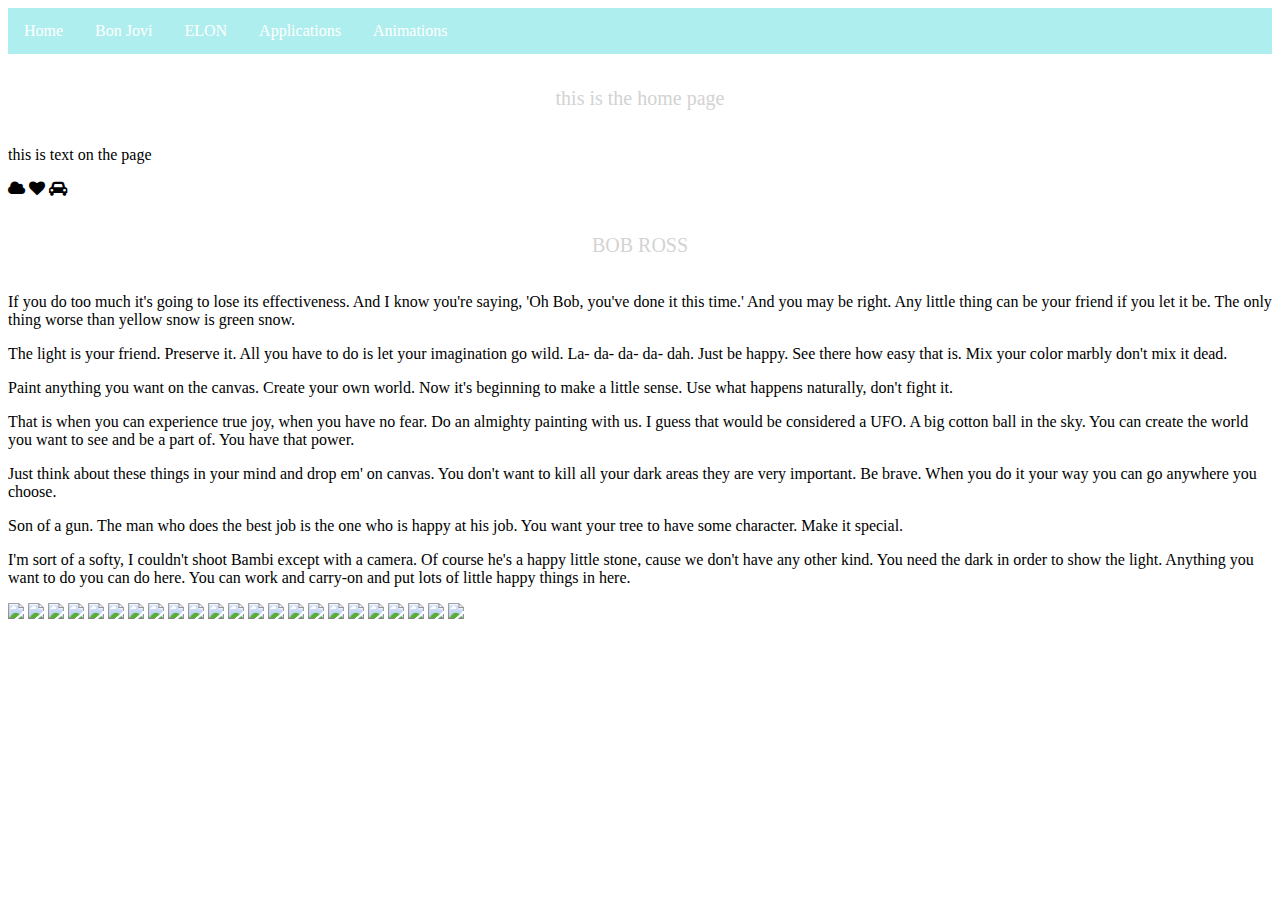
==== index.html @ 55954a31 "Add files via upload" ====
<!DOCTYPE html>
<html>

<head>
    <meta charset="utf-8">
    <title>web navigation with html snippets</title>
    <meta name="description" content="a website setup to show off how to create a multipage website using an html-include for navigation">
    <!-- this loads the external styles -->
    <link rel="stylesheet" href="main.css">
    <!-- this loads the javascript needed to use the html-include content -->
    <script src="navigation.js"></script>
	<link rel="shortcut icon" href="favicon.ico" />
<link rel="stylesheet" href="https://cdnjs.cloudflare.com/ajax/libs/font-awesome/4.7.0/css/font-awesome.min.css">

</head>

<body>
    <!-- this is the snippet you use to load the navigation from a separate html file -->
    <nav w3-include-html="navigation.html"></nav>

    <section>
        <h1>this is the home page</h1>
        <p>this is text on the page</p>
		<p class="middle"> <i class="fa fa-cloud"> </i>
		<i class="fa fa-heart"> </i>
	<i class="fa fa-car"> </i></p>
		
		
	
	
		
		<h1> BOB ROSS </h1>
<p> If you do too much it's going to lose its effectiveness. And I know you're saying, 'Oh Bob, you've done it this time.' And you may be right. Any little thing can be your friend if you let it be. The only thing worse than yellow snow is green snow.</p> 

<p>The light is your friend. Preserve it. All you have to do is let your imagination go wild. La- da- da- da- dah. Just be happy. See there how easy that is. Mix your color marbly don't mix it dead. </p>

<p>Paint anything you want on the canvas. Create your own world. Now it's beginning to make a little sense. Use what happens naturally, don't fight it. </p>

<p>That is when you can experience true joy, when you have no fear. Do an almighty painting with us. I guess that would be considered a UFO. A big cotton ball in the sky. You can create the world you want to see and be a part of. You have that power. </p>

<p>Just think about these things in your mind and drop em' on canvas. You don't want to kill all your dark areas they are very important. Be brave. When you do it your way you can go anywhere you choose. </p>

<p>Son of a gun. The man who does the best job is the one who is happy at his job. You want your tree to have some character. Make it special. </p>

<p>I'm sort of a softy, I couldn't shoot Bambi except with a camera. Of course he's a happy little stone, cause we don't have any other kind. You need the dark in order to show the light. Anything you want to do you can do here. You can work and carry-on and put lots of little happy things in here. </p>
		
<img src= "../BOB.jpg" />
<img src= "../BOB.jpg"/> 
<img src= "../BOB.jpg"/>		
<img src= "../BOB.jpg"/>
<img src= "../BOB.jpg"/>
<img src= "../BOB.jpg"/>
<img src= "../BOB.jpg"/>
<img src= "../BOB.jpg"/>
<img src= "../BOB.jpg"/>
<img src= "../BOB.jpg"/>
<img src= "../BOB.jpg"/>
<img src= "../BOB.jpg"/>
<img src= "../BOB.jpg"/>
<img src= "../BOB.jpg"/>
<img src= "../BOB.jpg"/>
<img src= "../BOB.jpg"/>
<img src= "../BOB.jpg"/>
<img src= "../BOB.jpg"/>
<img src= "../BOB.jpg"/>
<img src= "../BOB.jpg"/>
<img src= "../BOB.jpg"/>		
<img src= "../BOB.jpg"/>
<img src= "../BOB.jpg"/>

    </section>

    <!-- this bit of code is needed at the end of your body section to load the html-include content -->
    <script>
        includeHTML();

    </script>
</body>

</html>
---- main.css ----
/* this is an external stylesheet. the advantage here is that you can change stuff in one place and it updates across the site */

nav ul {
    list-style-type: none;
    margin: 0;
    padding: 0;
    overflow: hidden;
    background-color: paleturquoise;
}

nav li {
    float: left;
}

nav li a {
    display: block;
    color: white;
    text-align: center;
    padding: 14px 16px;
    text-decoration: none;
}

/* Change the link color to #111 (black) on hover */
nav li a:hover {
    background-color: #111;
}
table {
    display: table;
    border-collapse: separate;
    border-spacing: 2px;
    border-color: gray;
}

table, th, td {
	border: 1px solid black;
	border-collapse: collapse;
}
td { text-align: center;}


th, td {padding: 10px;}

table {background: pink;}

td:hover {background-color: #A21B1D;} 

#change1 {
	width: 150px;
	height: 100px;
	background: #B10BB1;
	border: 1px solid blue;
	transition: width 1s ease-in, background 1s, ease-in, border 1s ease-in, transform 2s ease-in;
	
}

#change1:hover {
	width: 500px;
	background: teal;
	border: 5px solid #FFFF00;
	transform: translate(50px,50px);
	transform:  rotate(3600deg);
}

#change1hover {font-size: 40px; letter-spacing: 100px:}

#change2 {
	width: 150px;
	height: 100px;
	background: #10D438;
	border: 5px #0ED2E6;
	transition: width 1s ease-in, background 1s, ease-in, border 1s ease-in, transform 2s ease-in;
	
}

#change2:hover {
	width: 500px;
	background: white;
	border: 5px solid #FFFF00;
	transform: translate(50px,50px);
}


#change3:hover {
	width: 500px;
	background: white;
	border: 5px solid #FFFF00;
	transform-timing-function: ease-in-out(50px,50px);
}



#change3 {
	width: 150px;
	height: 100px;
	background: #10D438;
	border: 5px #0ED2E6;
	transition: width 1s ease-in, background 1s, ease-in, border 1s ease-in, transform 2s ease-in;
}

#change4 {
	transition-property: all;
	transition-property: transform;
	transition-duration: 3s;
}

p.fa-heart { color: red;
	transition: color 1s;
}

p.fa-heart:hover { color: #98FF00;
	
}
@keyframes example {
    0%   {background-color:red; left:0px; top:0px;}
    25%  {background-color:yellow; left:200px; top:0px;}
    50%  {background-color:blue; left:200px; top:200px;}
    75%  {background-color:green; left:0px; top:200px;}
    100% {background-color:red; left:0px; top:0px;}
}
#animate1 { 
width: 100px;
height: 100px;
background-color:hotpink;
animation-name: example;
animation-duration: 4s;
animation-iteration-count: infinite;
animation-direction: alternate;
animation-timing-function: linear;
}
#animate2 { 
width: 100px;
height: 100px;
background-color:hotpink;
animation-name: example2;
animation-duration: 4s;
animation-iteration-count: infinite;
animation-direction: alternate;
animation-timing-function: linear;
}

@keyframes example2 {
    0%   {background-color:white; left:0px; top:0px;}
    25%  {background-color:rebeccapurple; left:200px; top:0px;}
    50%  {background-color:mediumaquamarine; left:200px; top:200px;}
    75%  {background-color:cadetblue; left:0px; top:200px;}
    100% {background-color:seagreen; left:0px; top:0px;}
}
#animate3 { 
width: 100px;
height: 100px;
background-color:hotpink;
animation-name: example3;
animation-duration: 4s;
animation-iteration-count: infinite;
animation-direction: alternate;
animation-timing-function: linear;
}

@keyframes example3 {
    0%   {background-color:mintcream; left:0px; top:0px;}
    25%  {background-color:greenyellow; left:200px; top:0px;}
    50%  {background-color:lightcoral; left:200px; top:200px;}
    75%  {background-color:navy; left:0px; top:200px;}
    100% {background-color:gold; left:0px; top:0px;}
}
#animate4 { 
width: 100px;
height: 100px;
	margin-left: auto; margin-right: auto;
background-color:hotpink;
animation-name: example4;
animation-duration: 4s;
animation-iteration-count: infinite;
animation-direction: alternate;
animation-timing-function: linear;
}
@keyframes example4 {
    0%   {background-color:indigo; left:0px; top:0px;}
    25%  {background-color:crimson; left:200px; top:0px;}
    50%  {background-color:black; left:200px; top:200px;}
    75%  {background-color:blueviolet; left:0px; top:200px;}
    100% {background-color:darkgoldenrod; left:0px; top:0px;}
}
#animate5 { 
width: 100px;
height: 100px;
background-color:hotpink;
animation-name: example5;
animation-duration: 4s;
animation-iteration-count: infinite;
animation-direction: alternate;
animation-timing-function: linear;
}
@keyframes example5 {
    0%   {background-color:gray; left:0px; top:0px;}
    25%  {background-color:ghostwhite; left:200px; top:0px;}
    50%  {background-color:cyan; left:200px; top:200px;}
    75%  {background-color:peru; left:0px; top:200px;}
    100% {background-color:plum; left:0px; top:0px;}
}

div.angrytext {
 font-size:70px;
 font-weight:bold;
 color:#4794D3;
 width:300px;
 margin:90px auto;

 -webkit-animation: jump 1.5s ease 0s infinite normal ;
 animation: jump 1.5s ease 0s infinite normal ;
}

@-webkit-keyframes jump {
  0%{
	-webkit-transform: translateY(0);
	transform: translateY(0);
  }
  20%{
	-webkit-transform: translateY(0);
	transform: translateY(0);
  }
  40%{
	-webkit-transform: translateY(-30px);
	transform: translateY(-30px);
  }
  50%{
	-webkit-transform: translateY(0);
	transform: translateY(0);
  }
  60%{
	-webkit-transform: translateY(-15px);
	transform: translateY(-15px);
  }
  80%{
	-webkit-transform: translateY(0);
	transform: translateY(0);
  }
  100%{
	-webkit-transform: translateY(0);
	transform: translateY(0);
  }
}

@keyframes jump {
  0%{
	transform: translateY(0);
  }
  20%{
	transform: translateY(0);
  }
  40%{
	transform: translateY(-30px);
  }
  50%{
	transform: translateY(0);
  }
  60%{
	transform: translateY(-15px);
  }
  80%{
	transform: translateY(0);
  }
  100%{
	transform: translateY(0);
  }
}

div.angrytext2 {
 font-size:70px;
 font-weight:bold;
 color:#4794D3;
 width:300px;
 margin:90px auto;

 -webkit-animation: blink 5s linear 0s 3 normal ;
 animation: blink 5s linear 0s 3 normal ;
}

@-webkit-keyframes blink {
  0%{
	opacity: 1;
  }
  25%{
	opacity: 0;
  }
  50%{
	opacity: 1;
  }
  75%{
	opacity: 0;
  }
  100%{
	opacity: 1;
  }
}

@keyframes blink {
  0%{
	opacity: 1;
  }
  25%{
	opacity: 0;
  }
  50%{
	opacity: 1;
  }
  75%{
	opacity: 0;
  }
  100%{
	opacity: 1;
  }
}
#strobe {
  animation-timing-function: ease-in-out;
  animation-name: strobe;
  animation-duration: 6s;
  text-align: center;
}
@keyframes strobe {
  0% {
    opacity: 1;
    transform: scale(1);
  }
  1% {
    opacity: 0;
    transform: scale(1.1);
  }
  2% {
    opacity: 1;
    transform: scale(1.2);
  }
  3% {
    opacity: 0;
    transform: scale(1.3);
  }
  4% {
    opacity: 1;
    transform: scale(1.4);
  }
  5% {
    opacity: 0;
    transform: scale(1.5);
  }
  6% {
    opacity: 1;
    transform: scale(1.6);
  }
  7% {
    opacity: 0;
    transform: scale(1.7);
  }
  8% {
    opacity: 1;
    transform: scale(1.8);
  }
  9% {
    opacity: 0;
    transform: scale(1.9);
  }
  10% {
    opacity: 1;
    transform: scale(2);
  }
  11% {
    opacity: 0;
    transform: scale(2.1);
  }
  12% {
    opacity: 1;
    transform: scale(2.2);
  }
  13% {
    opacity: 0;
    transform: scale(2.3);
  }
  14% {
    opacity: 1;
    transform: scale(2.4);
  }
  15% {
    opacity: 0;
    transform: scale(2.5);
  }
  16% {
    opacity: 1;
    transform: scale(2.6);
  }
  17% {
    opacity: 0;
    transform: scale(2.7);
  }
  18% {
    opacity: 1;
    transform: scale(2.8);
  }
  19% {
    opacity: 0;
    transform: scale(2.9);
  }
  20% {
    opacity: 1;
    transform: scale(3);
  }
  21% {
    opacity: 0;
    transform: scale(3.1);
  }
  22% {
    opacity: 1;
    transform: scale(3.2);
  }
  23% {
    opacity: 0;
    transform: scale(3.3);
  }
  24% {
    opacity: 1;
    transform: scale(3.4);
  }
  25% {
    opacity: 0;
    transform: scale(3.5);
  }
  26% {
    opacity: 1;
    transform: scale(3.6);
  }
  27% {
    opacity: 0;
    transform: scale(3.7);
  }
  28% {
    opacity: 1;
    transform: scale(3.8);
  }
  29% {
    opacity: 0;
    transform: scale(3.9);
  }
  30% {
    opacity: 1;
    transform: scale(4);
  }
  31% {
    opacity: 0;
    transform: scale(4.1);
  }
  32% {
    opacity: 1;
    transform: scale(4.2);
  }
  33% {
    opacity: 0;
    transform: scale(4.3);
  }
  34% {
    opacity: 1;
    transform: scale(4.4);
  }
  35% {
    opacity: 0;
    transform: scale(4.5);
  }
  36% {
    opacity: 1;
    transform: scale(4.6);
  }
  37% {
    opacity: 0;
    transform: scale(4.7);
  }
  38% {
    opacity: 1;
    transform: scale(4.8);
  }
  39% {
    opacity: 0;
    transform: scale(4.9);
  }
  40% {
    opacity: 1;
    transform: scale(5);
  }
  41% {
    opacity: 0;
    transform: scale(5.1);
  }
  42% {
    opacity: 1;
    transform: scale(5.2);
  }
  43% {
    opacity: 0;
    transform: scale(5.3);
  }
  44% {
    opacity: 1;
    transform: scale(5.4);
  }
  45% {
    opacity: 0;
    transform: scale(5.5);
  }
  46% {
    opacity: 1;
    transform: scale(5.6);
  }
  47% {
    opacity: 0;
    transform: scale(5.7);
  }
  48% {
    opacity: 1;
    transform: scale(5.8);
  }
  49% {
    opacity: 0;
    transform: scale(5.9);
  }
  50% {
    opacity: 1;
    transform: scale(6);
  }
  51% {
    opacity: 0;
    transform: scale(6.1);
  }
  52% {
    opacity: 1;
    transform: scale(6.2);
  }
  53% {
    opacity: 0;
    transform: scale(6.3);
  }
  54% {
    opacity: 1;
    transform: scale(6.4);
  }
  55% {
    opacity: 0;
    transform: scale(6.5);
  }
  56% {
    opacity: 1;
    transform: scale(6.6);
  }
  57% {
    opacity: 0;
    transform: scale(6.7);
  }
  58% {
    opacity: 1;
    transform: scale(6.8);
  }
  59% {
    opacity: 0;
    transform: scale(6.9);
  }
  60% {
    opacity: 1;
    transform: scale(7);
  }
  61% {
    opacity: 0;
    transform: scale(7.1);
  }
  62% {
    opacity: 1;
    transform: scale(7.2);
  }
  63% {
    opacity: 0;
    transform: scale(7.3);
  }
  64% {
    opacity: 1;
    transform: scale(7.4);
  }
  65% {
    opacity: 0;
    transform: scale(7.5);
  }
  66% {
    opacity: 1;
    transform: scale(7.6);
  }
  67% {
    opacity: 0;
    transform: scale(7.7);
  }
  68% {
    opacity: 1;
    transform: scale(7.8);
  }
  69% {
    opacity: 0;
    transform: scale(7.9);
  }
  70% {
    opacity: 1;
    transform: scale(8);
  }
  71% {
    opacity: 0;
    transform: scale(8.1);
  }
  72% {
    opacity: 1;
    transform: scale(8.2);
  }
  73% {
    opacity: 0;
    transform: scale(8.3);
  }
  74% {
    opacity: 1;
    transform: scale(8.4);
  }
  75% {
    opacity: 0;
    transform: scale(8.5);
  }
  76% {
    opacity: 1;
    transform: scale(8.6);
  }
  77% {
    opacity: 0;
    transform: scale(8.7);
  }
  78% {
    opacity: 1;
    transform: scale(8.8);
  }
  79% {
    opacity: 0;
    transform: scale(8.9);
  }
  80% {
    opacity: 1;
    transform: scale(9);
  }
  81% {
    opacity: 0;
    transform: scale(9.1);
  }
  82% {
    opacity: 1;
    transform: scale(9.2);
  }
  83% {
    opacity: 0;
    transform: scale(9.3);
  }
  84% {
    opacity: 1;
    transform: scale(9.4);
  }
  85% {
    opacity: 0;
    transform: scale(9.5);
  }
  86% {
    opacity: 1;
    transform: scale(9.6);
  }
  87% {
    opacity: 0;
    transform: scale(9.7);
  }
  88% {
    opacity: 1;
    transform: scale(9.8);
  }
  89% {
    opacity: 0;
    transform: scale(9.9);
  }
  90% {
    opacity: 1;
    transform: scale(10);
  }
  91% {
    opacity: 0;
    transform: scale(10.1);
  }
  92% {
    opacity: 1;
    transform: scale(10.2);
  }
  93% {
    opacity: 0;
    transform: scale(10.3);
  }
  94% {
    opacity: 1;
    transform: scale(10.4);
  }
  95% {
    opacity: 0;
    transform: scale(10.5);
  }
  96% {
    opacity: 1;
    transform: scale(10.6);
  }
  97% {
    opacity: 0;
    transform: scale(10.7);
  }
  98% {
    opacity: 1;
    transform: scale(10.8);
  }
  99% {
    opacity: 0;
    transform: scale(10.9);
  }
  100% {
    opacity: 1;
    transform: 1;
  }
}

.fontalicious {
  animation-name: fontalicious;
  animation-iteration-count: 4;
  animation-duration: 1s;
  text-align: center;
}
@keyframes fontalicious {
  0% {
    font-family: helvetica;
  }
  10% {
    font-family: times;
  }
  20% {
    font-family: fantasy;
  }
  30% {
    font-family: monospace;
  }
  40% {
    font-family: Palatino;
  }
  50% {
    font-family: Tahoma;
  }
  60% {
    font-family: impact;
  }
  70% {
    font-family: cursive;
  }
  80% {
    font-family: monospace;
  }
  90% {
    font-family: fantasy;
  }
  99% {
    font-family: futura;
  }
  100% {
  }
}
.intensifies {
  animation-timing-function: ease-out;
  transform-origin: bottom center;
  animation-name: intensifies;
  animation-duration: 5s;
  text-align: center;
}
@keyframes intensifies {
  0% {
    transform: translate(1px, 1px) scale(1);
  }
  1% {
    transform: translate(-1px, -1px) scale(1.02);
  }
  2% {
    transform: translate(1px, 2px) scale(1.04);
  }
  3% {
    transform: translate(-3px, -1px) scale(1.06);
  }
  4% {
    transform: translate(3px, 3px) scale(1.08);
  }
  5% {
    transform: translate(-4px, -5px) scale(1.1);
  }
  6% {
    transform: translate(4px, 4px) scale(1.12);
  }
  7% {
    transform: translate(-1px, -2px) scale(1.14);
  }
  8% {
    transform: translate(5px, 1px) scale(1.16);
  }
  9% {
    transform: translate(-4px, -10px) scale(1.18);
  }
  10% {
    transform: translate(7px, 7px) scale(1.2);
  }
  11% {
    transform: translate(-8px, -7px) scale(1.22);
  }
  12% {
    transform: translate(1px, 8px) scale(1.24);
  }
  13% {
    transform: translate(-2px, -10px) scale(1.26);
  }
  14% {
    transform: translate(14px, 7px) scale(1.28);
  }
  15% {
    transform: translate(-14px, -6px) scale(1.3);
  }
  16% {
    transform: translate(2px, 6px) scale(1.32);
  }
  17% {
    transform: translate(-16px, -4px) scale(1.34);
  }
  18% {
    transform: translate(11px, 12px) scale(1.36);
  }
  19% {
    transform: translate(-4px, -17px) scale(1.38);
  }
  20% {
    transform: translate(12px, 7px) scale(1.4);
  }
  21% {
    transform: translate(-11px, -13px) scale(1.42);
  }
  22% {
    transform: translate(4px, 22px) scale(1.44);
  }
  23% {
    transform: translate(-13px, -24px) scale(1.46);
  }
  24% {
    transform: translate(23px, 5px) scale(1.48);
  }
  25% {
    transform: translate(-15px, -16px) scale(1.5);
  }
  26% {
    transform: translate(16px, 7px) scale(1.52);
  }
  27% {
    transform: translate(-25px, -11px) scale(1.54);
  }
  28% {
    transform: translate(25px, 20px) scale(1.56);
  }
  29% {
    transform: translate(-16px, -20px) scale(1.58);
  }
  30% {
    transform: translate(12px, 23px) scale(1.6);
  }
  31% {
    transform: translate(-15px, -18px) scale(1.62);
  }
  32% {
    transform: translate(3px, 27px) scale(1.64);
  }
  33% {
    transform: translate(-18px, -14px) scale(1.66);
  }
  34% {
    transform: translate(14px, 9px) scale(1.68);
  }
  35% {
    transform: translate(-28px, -23px) scale(1.7);
  }
  36% {
    transform: translate(12px, 30px) scale(1.72);
  }
  37% {
    transform: translate(-25px, -27px) scale(1.74);
  }
  38% {
    transform: translate(39px, 1px) scale(1.76);
  }
  39% {
    transform: translate(-10px, -32px) scale(1.78);
  }
  40% {
    transform: translate(15px, 35px) scale(1.8);
  }
  41% {
    transform: translate(-27px, -15px) scale(1.82);
  }
  42% {
    transform: translate(15px, 41px) scale(1.84);
  }
  43% {
    transform: translate(-39px, -4px) scale(1.86);
  }
  44% {
    transform: translate(34px, 19px) scale(1.88);
  }
  45% {
    transform: translate(-4px, -45px) scale(1.9);
  }
  46% {
    transform: translate(38px, 7px) scale(1.92);
  }
  47% {
    transform: translate(-21px, -1px) scale(1.94);
  }
  48% {
    transform: translate(19px, 6px) scale(1.96);
  }
  49% {
    transform: translate(-49px, -25px) scale(1.98);
  }
  50% {
    transform: translate(25px, 25px) scale(2);
  }
  51% {
    transform: translate(-33px, -24px) scale(2.02);
  }
  52% {
    transform: translate(45px, 36px) scale(2.04);
  }
  53% {
    transform: translate(-44px, -7px) scale(2.06);
  }
  54% {
    transform: translate(30px, 28px) scale(2.08);
  }
  55% {
    transform: translate(-4px, -27px) scale(2.1);
  }
  56% {
    transform: translate(17px, 18px) scale(2.12);
  }
  57% {
    transform: translate(-4px, -12px) scale(2.14);
  }
  58% {
    transform: translate(1px, 50px) scale(2.16);
  }
  59% {
    transform: translate(-8px, -36px) scale(2.18);
  }
  60% {
    transform: translate(29px, 26px) scale(2.2);
  }
  61% {
    transform: translate(-24px, -21px) scale(2.22);
  }
  62% {
    transform: translate(60px, 21px) scale(2.24);
  }
  63% {
    transform: translate(-9px, -36px) scale(2.26);
  }
  64% {
    transform: translate(44px, 1px) scale(2.28);
  }
  65% {
    transform: translate(-38px, -40px) scale(2.3);
  }
  66% {
    transform: translate(42px, 33px) scale(2.32);
  }
  67% {
    transform: translate(-17px, -45px) scale(2.34);
  }
  68% {
    transform: translate(1px, 17px) scale(2.36);
  }
  69% {
    transform: translate(-20px, -62px) scale(2.38);
  }
  70% {
    transform: translate(6px, 53px) scale(2.4);
  }
  71% {
    transform: translate(-64px, -14px) scale(2.42);
  }
  72% {
    transform: translate(67px, 48px) scale(2.44);
  }
  73% {
    transform: translate(-47px, -39px) scale(2.46);
  }
  74% {
    transform: translate(5px, 62px) scale(2.48);
  }
  75% {
    transform: translate(-29px, -50px) scale(2.5);
  }
  76% {
    transform: translate(5px, 60px) scale(2.52);
  }
  77% {
    transform: translate(-51px, -76px) scale(2.54);
  }
  78% {
    transform: translate(58px, 16px) scale(2.56);
  }
  79% {
    transform: translate(-79px, -32px) scale(2.58);
  }
  80% {
    transform: translate(41px, 22px) scale(2.6);
  }
  81% {
    transform: translate(-43px, -48px) scale(2.62);
  }
  82% {
    transform: translate(35px, 65px) scale(2.64);
  }
  83% {
    transform: translate(-65px, -84px) scale(2.66);
  }
  84% {
    transform: translate(62px, 73px) scale(2.68);
  }
  85% {
    transform: translate(-48px, -40px) scale(2.7);
  }
  86% {
    transform: translate(30px, 25px) scale(2.72);
  }
  87% {
    transform: translate(-16px, -46px) scale(2.74);
  }
  88% {
    transform: translate(81px, 73px) scale(2.76);
  }
  89% {
    transform: translate(-79px, -76px) scale(2.78);
  }
  90% {
    transform: translate(55px, 62px) scale(2.8);
  }
  91% {
    transform: translate(-44px, -56px) scale(2.82);
  }
  92% {
    transform: translate(46px, 91px) scale(2.84);
  }
  93% {
    transform: translate(-48px, -34px) scale(2.86);
  }
  94% {
    transform: translate(18px, 10px) scale(2.88);
  }
  95% {
    transform: translate(-11px, -4px) scale(2.9);
  }
  96% {
    transform: translate(14px, 80px) scale(2.92);
  }
  97% {
    transform: translate(-29px, -54px) scale(2.94);
  }
  98% {
    transform: translate(51px, 95px) scale(2.96);
  }
  99% {
    transform: translate(-71px, -4px) scale(2.98);
  }
  100% {
    transform: translate(0, 0) rotate(0deg);
  }
}
.shakeit {
  animation-timing-function: ease-in;
  transform-origin: bottom center;
  animation-name: shakeit;
  animation-duration: 12s;
  text-align: right;
}
@keyframes shakeit {
  0% {
    transform: translate(0px, 0) rotate(0deg);
  }
  1% {
    transform: translate(-2px, 0) rotate(-1deg);
  }
  2% {
    transform: translate(4px, 0) rotate(2deg);
  }
  3% {
    transform: translate(-6px, 0) rotate(-3deg);
  }
  4% {
    transform: translate(8px, 0) rotate(4deg);
  }
  5% {
    transform: translate(-10px, 0) rotate(-5deg);
  }
  6% {
    transform: translate(12px, 0) rotate(6deg);
  }
  7% {
    transform: translate(-14px, 0) rotate(-7deg);
  }
  8% {
    transform: translate(16px, 0) rotate(8deg);
  }
  9% {
    transform: translate(-18px, 0) rotate(-9deg);
  }
  10% {
    transform: translate(20px, 0) rotate(8deg);
  }
  11% {
    transform: translate(-22px, 0) rotate(-8deg);
  }
  12% {
    transform: translate(24px, 0) rotate(8deg);
  }
  13% {
    transform: translate(-26px, 0) rotate(-8deg);
  }
  14% {
    transform: translate(28px, 0) rotate(8deg);
  }
  15% {
    transform: translate(-30px, 0) rotate(-8deg);
  }
  16% {
    transform: translate(32px, 0) rotate(8deg);
  }
  17% {
    transform: translate(-34px, 0) rotate(-8deg);
  }
  18% {
    transform: translate(36px, 0) rotate(8deg);
  }
  19% {
    transform: translate(-38px, 0) rotate(-8deg);
  }
  20% {
    transform: translate(40px, 0) rotate(8deg);
  }
  21% {
    transform: translate(-42px, 0) rotate(-8deg);
  }
  22% {
    transform: translate(44px, 0) rotate(8deg);
  }
  23% {
    transform: translate(-46px, 0) rotate(-8deg);
  }
  24% {
    transform: translate(48px, 0) rotate(8deg);
  }
  25% {
    transform: translate(-50px, 0) rotate(-8deg);
  }
  26% {
    transform: translate(52px, 0) rotate(8deg);
  }
  27% {
    transform: translate(-54px, 0) rotate(-8deg);
  }
  28% {
    transform: translate(56px, 0) rotate(8deg);
  }
  29% {
    transform: translate(-58px, 0) rotate(-8deg);
  }
  30% {
    transform: translate(60px, 0) rotate(8deg);
  }
  31% {
    transform: translate(-62px, 0) rotate(-8deg);
  }
  32% {
    transform: translate(64px, 0) rotate(8deg);
  }
  33% {
    transform: translate(-66px, 0) rotate(-8deg);
  }
  34% {
    transform: translate(68px, 0) rotate(8deg);
  }
  35% {
    transform: translate(-70px, 0) rotate(-8deg);
  }
  36% {
    transform: translate(72px, 0) rotate(8deg);
  }
  37% {
    transform: translate(-74px, 0) rotate(-8deg);
  }
  38% {
    transform: translate(76px, 0) rotate(8deg);
  }
  39% {
    transform: translate(-78px, 0) rotate(-8deg);
  }
  40% {
    transform: translate(80px, 0) rotate(8deg);
  }
  41% {
    transform: translate(-82px, 0) rotate(-8deg);
  }
  42% {
    transform: translate(84px, 0) rotate(8deg);
  }
  43% {
    transform: translate(-86px, 0) rotate(-8deg);
  }
  44% {
    transform: translate(88px, 0) rotate(8deg);
  }
  45% {
    transform: translate(-90px, 0) rotate(-8deg);
  }
  46% {
    transform: translate(92px, 0) rotate(8deg);
  }
  47% {
    transform: translate(-94px, 0) rotate(-8deg);
  }
  48% {
    transform: translate(96px, 0) rotate(8deg);
  }
  49% {
    transform: translate(-98px, 0) rotate(-8deg);
  }
  50% {
    transform: translate(100px, 0) rotate(8deg);
  }
  51% {
    transform: translate(-102px, 0) rotate(-8deg);
  }
  52% {
    transform: translate(104px, 0) rotate(8deg);
  }
  53% {
    transform: translate(-106px, 0) rotate(-8deg);
  }
  54% {
    transform: translate(108px, 0) rotate(8deg);
  }
  55% {
    transform: translate(-110px, 0) rotate(-8deg);
  }
  56% {
    transform: translate(112px, 0) rotate(8deg);
  }
  57% {
    transform: translate(-114px, 0) rotate(-8deg);
  }
  58% {
    transform: translate(116px, 0) rotate(8deg);
  }
  59% {
    transform: translate(-118px, 0) rotate(-8deg);
  }
  60% {
    transform: translate(120px, 0) rotate(8deg);
  }
  61% {
    transform: translate(-122px, 0) rotate(-8deg);
  }
  62% {
    transform: translate(124px, 0) rotate(8deg);
  }
  63% {
    transform: translate(-126px, 0) rotate(-8deg);
  }
  64% {
    transform: translate(128px, 0) rotate(8deg);
  }
  65% {
    transform: translate(-130px, 0) rotate(-8deg);
  }
  66% {
    transform: translate(132px, 0) rotate(8deg);
  }
  67% {
    transform: translate(-134px, 0) rotate(-8deg);
  }
  68% {
    transform: translate(136px, 0) rotate(8deg);
  }
  69% {
    transform: translate(-138px, 0) rotate(-8deg);
  }
  70% {
    transform: translate(140px, 0) rotate(8deg);
  }
  71% {
    transform: translate(-142px, 0) rotate(-8deg);
  }
  72% {
    transform: translate(144px, 0) rotate(8deg);
  }
  73% {
    transform: translate(-146px, 0) rotate(-8deg);
  }
  74% {
    transform: translate(148px, 0) rotate(8deg);
  }
  75% {
    transform: translate(-150px, 0) rotate(-8deg);
  }
  76% {
    transform: translate(152px, 0) rotate(8deg);
  }
  77% {
    transform: translate(-154px, 0) rotate(-8deg);
  }
  78% {
    transform: translate(156px, 0) rotate(8deg);
  }
  79% {
    transform: translate(-158px, 0) rotate(-8deg);
  }
  80% {
    transform: translate(160px, 0) rotate(8deg);
  }
  81% {
    transform: translate(-162px, 0) rotate(-8deg);
  }
  82% {
    transform: translate(164px, 0) rotate(8deg);
  }
  83% {
    transform: translate(-166px, 0) rotate(-8deg);
  }
  84% {
    transform: translate(168px, 0) rotate(8deg);
  }
  85% {
    transform: translate(-170px, 0) rotate(-8deg);
  }
  86% {
    transform: translate(172px, 0) rotate(8deg);
  }
  87% {
    transform: translate(-174px, 0) rotate(-8deg);
  }
  88% {
    transform: translate(176px, 0) rotate(8deg);
  }
  89% {
    transform: translate(-178px, 0) rotate(-8deg);
  }
  90% {
    transform: translate(180px, 0) rotate(8deg);
  }
  91% {
    transform: translate(-182px, 0) rotate(-8deg);
  }
  92% {
    transform: translate(184px, 0) rotate(8deg);
  }
  93% {
    transform: translate(-186px, 0) rotate(-8deg);
  }
  94% {
    transform: translate(188px, 0) rotate(8deg);
  }
  95% {
    transform: translate(-190px, 0) rotate(-8deg);
  }
  96% {
    transform: translate(192px, 0) rotate(8deg);
  }
  97% {
    transform: translate(-194px, 0) rotate(-8deg);
  }
  98% {
    transform: translate(196px, 0) rotate(8deg);
  }
  99% {
    transform: translate(-198px, 0) rotate(-8deg);
  }
  100% {
    transform: translate(0, 0) rotate(0deg);
  }
}
.strobe {
  animation-timing-function: ease-in-out;
  animation-name: strobe;
  animation-duration: 6s;
	
}
@keyframes strobe {
  0% {
    opacity: 1;
    transform: scale(1);
  }
  1% {
    opacity: 0;
    transform: scale(1.1);
  }
  2% {
    opacity: 1;
    transform: scale(1.2);
  }
  3% {
    opacity: 0;
    transform: scale(1.3);
  }
  4% {
    opacity: 1;
    transform: scale(1.4);
  }
  5% {
    opacity: 0;
    transform: scale(1.5);
  }
  6% {
    opacity: 1;
    transform: scale(1.6);
  }
  7% {
    opacity: 0;
    transform: scale(1.7);
  }
  8% {
    opacity: 1;
    transform: scale(1.8);
  }
  9% {
    opacity: 0;
    transform: scale(1.9);
  }
  10% {
    opacity: 1;
    transform: scale(2);
  }
  11% {
    opacity: 0;
    transform: scale(2.1);
  }
  12% {
    opacity: 1;
    transform: scale(2.2);
  }
  13% {
    opacity: 0;
    transform: scale(2.3);
  }
  14% {
    opacity: 1;
    transform: scale(2.4);
  }
  15% {
    opacity: 0;
    transform: scale(2.5);
  }
  16% {
    opacity: 1;
    transform: scale(2.6);
  }
  17% {
    opacity: 0;
    transform: scale(2.7);
  }
  18% {
    opacity: 1;
    transform: scale(2.8);
  }
  19% {
    opacity: 0;
    transform: scale(2.9);
  }
  20% {
    opacity: 1;
    transform: scale(3);
  }
  21% {
    opacity: 0;
    transform: scale(3.1);
  }
  22% {
    opacity: 1;
    transform: scale(3.2);
  }
  23% {
    opacity: 0;
    transform: scale(3.3);
  }
  24% {
    opacity: 1;
    transform: scale(3.4);
  }
  25% {
    opacity: 0;
    transform: scale(3.5);
  }
  26% {
    opacity: 1;
    transform: scale(3.6);
  }
  27% {
    opacity: 0;
    transform: scale(3.7);
  }
  28% {
    opacity: 1;
    transform: scale(3.8);
  }
  29% {
    opacity: 0;
    transform: scale(3.9);
  }
  30% {
    opacity: 1;
    transform: scale(4);
  }
  31% {
    opacity: 0;
    transform: scale(4.1);
  }
  32% {
    opacity: 1;
    transform: scale(4.2);
  }
  33% {
    opacity: 0;
    transform: scale(4.3);
  }
  34% {
    opacity: 1;
    transform: scale(4.4);
  }
  35% {
    opacity: 0;
    transform: scale(4.5);
  }
  36% {
    opacity: 1;
    transform: scale(4.6);
  }
  37% {
    opacity: 0;
    transform: scale(4.7);
  }
  38% {
    opacity: 1;
    transform: scale(4.8);
  }
  39% {
    opacity: 0;
    transform: scale(4.9);
  }
  40% {
    opacity: 1;
    transform: scale(5);
  }
  41% {
    opacity: 0;
    transform: scale(5.1);
  }
  42% {
    opacity: 1;
    transform: scale(5.2);
  }
  43% {
    opacity: 0;
    transform: scale(5.3);
  }
  44% {
    opacity: 1;
    transform: scale(5.4);
  }
  45% {
    opacity: 0;
    transform: scale(5.5);
  }
  46% {
    opacity: 1;
    transform: scale(5.6);
  }
  47% {
    opacity: 0;
    transform: scale(5.7);
  }
  48% {
    opacity: 1;
    transform: scale(5.8);
  }
  49% {
    opacity: 0;
    transform: scale(5.9);
  }
  50% {
    opacity: 1;
    transform: scale(6);
  }
  51% {
    opacity: 0;
    transform: scale(6.1);
  }
  52% {
    opacity: 1;
    transform: scale(6.2);
  }
  53% {
    opacity: 0;
    transform: scale(6.3);
  }
  54% {
    opacity: 1;
    transform: scale(6.4);
  }
  55% {
    opacity: 0;
    transform: scale(6.5);
  }
  56% {
    opacity: 1;
    transform: scale(6.6);
  }
  57% {
    opacity: 0;
    transform: scale(6.7);
  }
  58% {
    opacity: 1;
    transform: scale(6.8);
  }
  59% {
    opacity: 0;
    transform: scale(6.9);
  }
  60% {
    opacity: 1;
    transform: scale(7);
  }
  61% {
    opacity: 0;
    transform: scale(7.1);
  }
  62% {
    opacity: 1;
    transform: scale(7.2);
  }
  63% {
    opacity: 0;
    transform: scale(7.3);
  }
  64% {
    opacity: 1;
    transform: scale(7.4);
  }
  65% {
    opacity: 0;
    transform: scale(7.5);
  }
  66% {
    opacity: 1;
    transform: scale(7.6);
  }
  67% {
    opacity: 0;
    transform: scale(7.7);
  }
  68% {
    opacity: 1;
    transform: scale(7.8);
  }
  69% {
    opacity: 0;
    transform: scale(7.9);
  }
  70% {
    opacity: 1;
    transform: scale(8);
  }
  71% {
    opacity: 0;
    transform: scale(8.1);
  }
  72% {
    opacity: 1;
    transform: scale(8.2);
  }
  73% {
    opacity: 0;
    transform: scale(8.3);
  }
  74% {
    opacity: 1;
    transform: scale(8.4);
  }
  75% {
    opacity: 0;
    transform: scale(8.5);
  }
  76% {
    opacity: 1;
    transform: scale(8.6);
  }
  77% {
    opacity: 0;
    transform: scale(8.7);
  }
  78% {
    opacity: 1;
    transform: scale(8.8);
  }
  79% {
    opacity: 0;
    transform: scale(8.9);
  }
  80% {
    opacity: 1;
    transform: scale(9);
  }
  81% {
    opacity: 0;
    transform: scale(9.1);
  }
  82% {
    opacity: 1;
    transform: scale(9.2);
  }
  83% {
    opacity: 0;
    transform: scale(9.3);
  }
  84% {
    opacity: 1;
    transform: scale(9.4);
  }
  85% {
    opacity: 0;
    transform: scale(9.5);
  }
  86% {
    opacity: 1;
    transform: scale(9.6);
  }
  87% {
    opacity: 0;
    transform: scale(9.7);
  }
  88% {
    opacity: 1;
    transform: scale(9.8);
  }
  89% {
    opacity: 0;
    transform: scale(9.9);
  }
  90% {
    opacity: 1;
    transform: scale(10);
  }
  91% {
    opacity: 0;
    transform: scale(10.1);
  }
  92% {
    opacity: 1;
    transform: scale(10.2);
  }
  93% {
    opacity: 0;
    transform: scale(10.3);
  }
  94% {
    opacity: 1;
    transform: scale(10.4);
  }
  95% {
    opacity: 0;
    transform: scale(10.5);
  }
  96% {
    opacity: 1;
    transform: scale(10.6);
  }
  97% {
    opacity: 0;
    transform: scale(10.7);
  }
  98% {
    opacity: 1;
    transform: scale(10.8);
  }
  99% {
    opacity: 0;
    transform: scale(10.9);
  }
  100% {
    opacity: 1;
    transform: 1;
  }
}
div.angrytext {
 font-size:70px;
 font-weight:bold;
 color:#4794D3;
 width:300px;
 margin:90px auto;

 -webkit-animation: zoom-in-out 2s linear 0s infinite normal ;
 animation: zoom-in-out 2s linear 0s infinite normal ;
}

.container {
  margin: 100px;
}

.circle {
  border-radius: 50%;
  height: 30px;
  width: 30px;
  margin: 10px;
}
  
 #wrap {
  margin: 50px;
}

.container {
  display: inline-block;
  width: 150px;
}

h1 {
  color: lightgray;
  font-family: lato;
  font-size: 20px;
  font-weight: 200;
  padding: 20px;
  text-align: center;
}

.box {
  border-radius: 50%;
  height: 40px;
  margin: 50px auto;
  width: 40px;
}
.wrap:hover .box {
  transform: scale(2);
}

.box1 {
  background: #60D4C8;
  transition: all 300ms;
}

.box2 {
  background: #46BAAF;
  transition: all 1s;
}

.box3 {
  background: #3EA69B;
  transition: all 3s;
}
.square {
  background: darkturquoise;
  border-radius: 5px;
  height: 100px;
  margin: 100px;
  transition: transform 1s;
  width: 100px;
}
.square:hover {
  transform: scale(2);
}
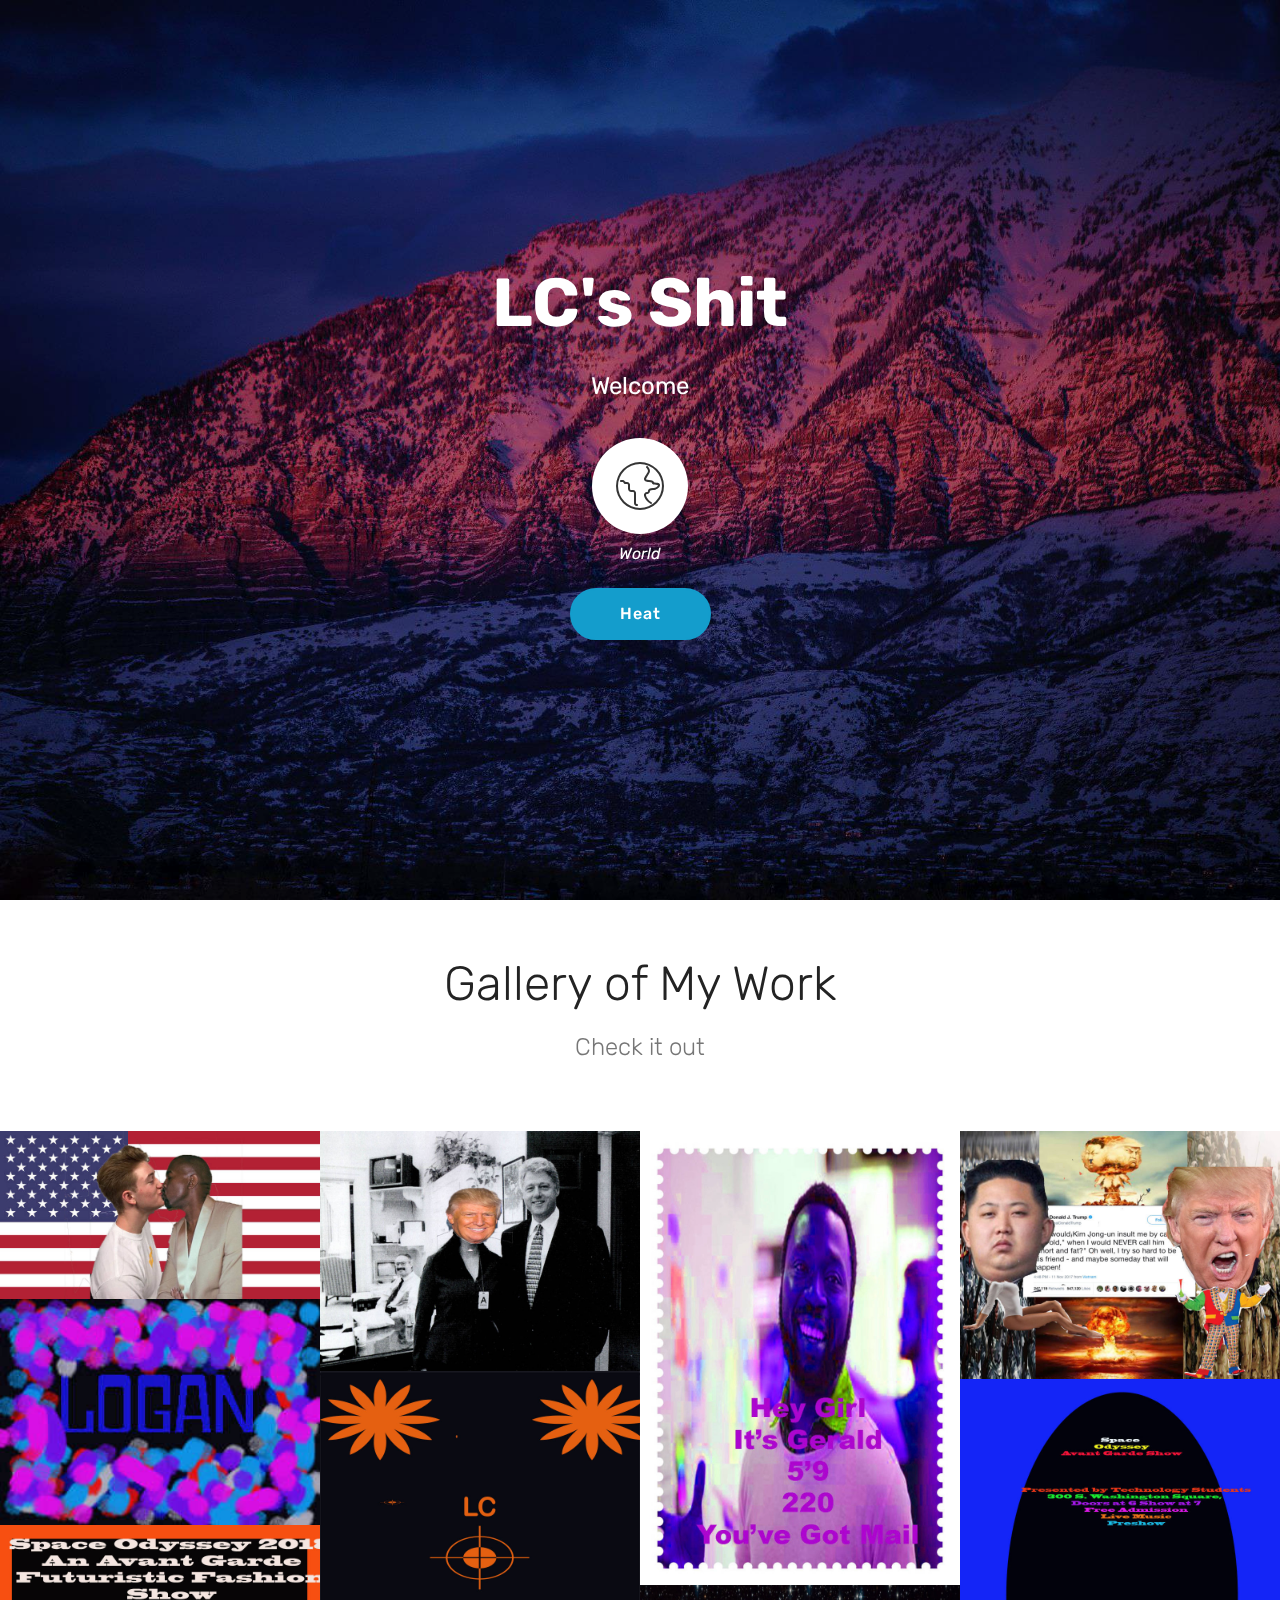
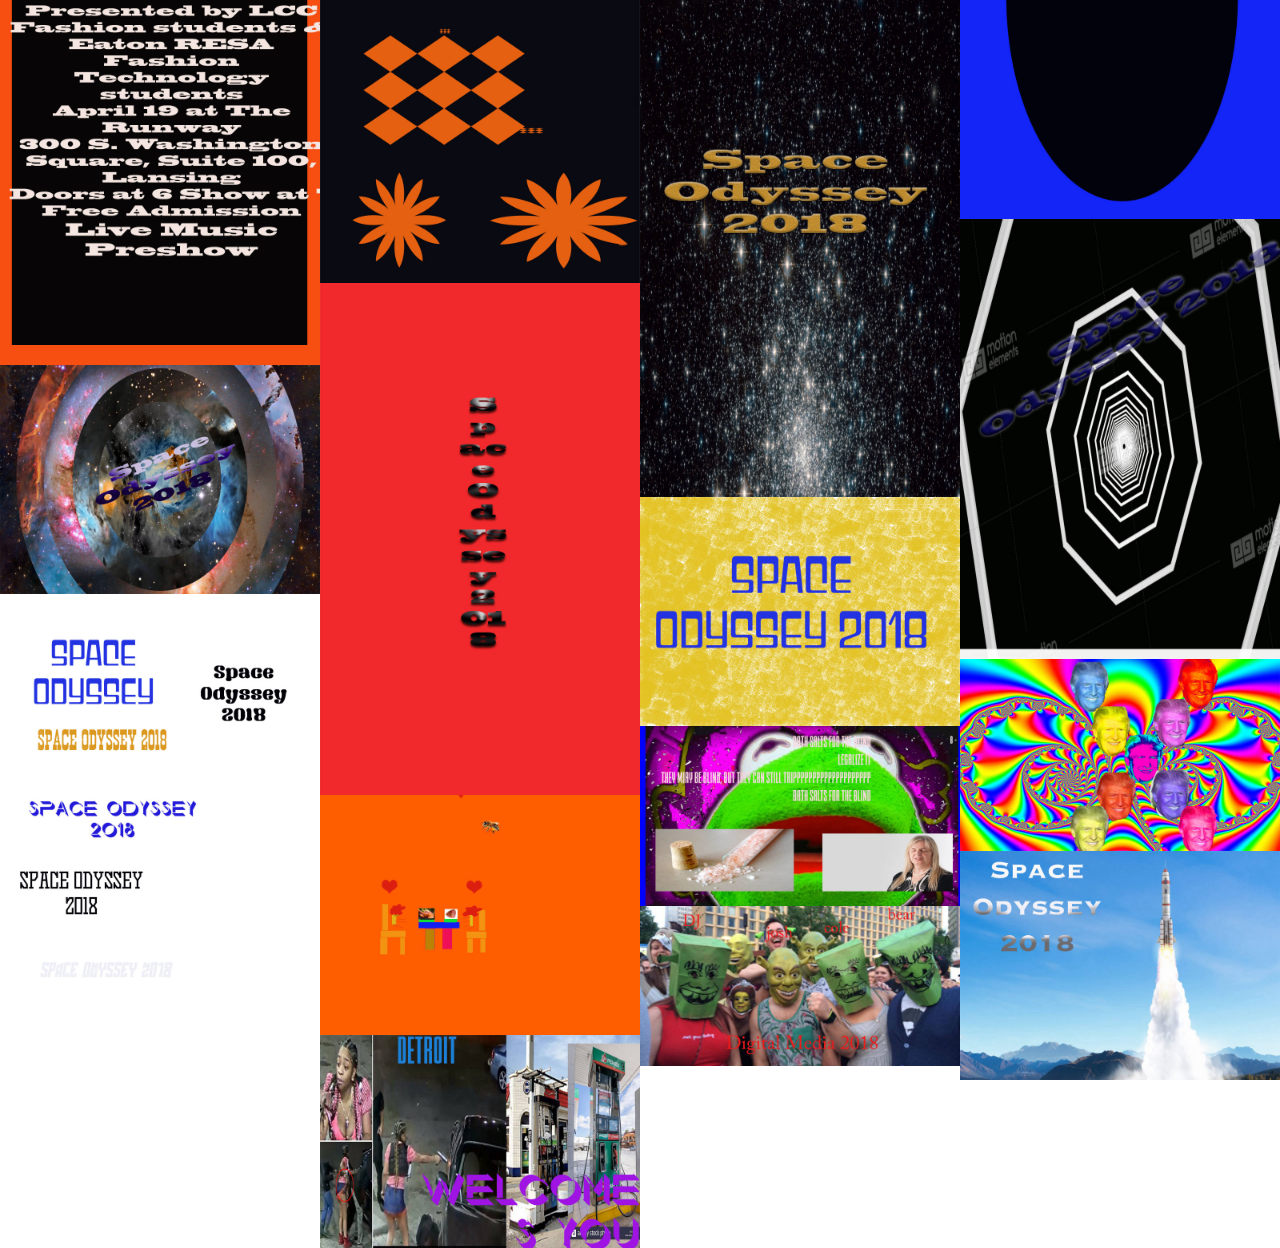
==== commit f796c248: "create github pages" ====
--- a/index.html
+++ b/index.html
@@ -1,80 +1,110 @@
 <!DOCTYPE html>
-<html>
+<html >
+<head>
+  <!-- Site made with Mobirise Website Builder v4.7.7, https://mobirise.com -->
+  <meta charset="UTF-8">
+  <meta http-equiv="X-UA-Compatible" content="IE=edge">
+  <meta name="generator" content="Mobirise v4.7.7, mobirise.com">
+  <meta name="viewport" content="width=device-width, initial-scale=1, minimum-scale=1">
+  <link rel="shortcut icon" href="assets/images/logo4.png" type="image/x-icon">
+  <meta name="description" content="">
+  <title>Home</title>
+  <link rel="stylesheet" href="assets/web/assets/mobirise-icons/mobirise-icons.css">
+  <link rel="stylesheet" href="assets/tether/tether.min.css">
+  <link rel="stylesheet" href="assets/bootstrap/css/bootstrap.min.css">
+  <link rel="stylesheet" href="assets/bootstrap/css/bootstrap-grid.min.css">
+  <link rel="stylesheet" href="assets/bootstrap/css/bootstrap-reboot.min.css">
+  <link rel="stylesheet" href="assets/theme/css/style.css">
+  <link rel="stylesheet" href="assets/gallery/style.css">
+  <link rel="stylesheet" href="assets/mobirise/css/mbr-additional.css" type="text/css">
+  
+  
+  
+</head>
+<body>
+  <section class="header8 cid-qTxaoMULcJ mbr-fullscreen mbr-parallax-background" id="header8-1">
 
-<head>
-    <meta charset="utf-8">
-    <title>web navigation with html snippets</title>
-    <meta name="description" content="a website setup to show off how to create a multipage website using an html-include for navigation">
-    <!-- this loads the external styles -->
-    <link rel="stylesheet" href="main.css">
-    <!-- this loads the javascript needed to use the html-include content -->
-    <script src="navigation.js"></script>
-	<link rel="shortcut icon" href="favicon.ico" />
-<link rel="stylesheet" href="https://cdnjs.cloudflare.com/ajax/libs/font-awesome/4.7.0/css/font-awesome.min.css">
+    
 
-</head>
+    <div class="mbr-overlay" style="opacity: 0.3; background-color: rgb(0, 0, 0);">
+    </div>
 
-<body>
-    <!-- this is the snippet you use to load the navigation from a separate html file -->
-    <nav w3-include-html="navigation.html"></nav>
+    <div class="container align-center">
+        <div class="row justify-content-md-center">
+            <div class="mbr-white col-md-10">
+                <h1 class="mbr-section-title align-center py-2 mbr-bold mbr-fonts-style display-1">LC's Shit</h1>
+                <p class="mbr-text align-center py-2 mbr-fonts-style display-5">
+                        Welcome</p>
+                <div class="mbr-media show-modal align-center py-2" data-modal=".modalWindow">
+                         <span class="mbr-iconfont mbri-globe"></span>
+                </div>
+                <div class="icon-description align-center font-italic pb-3 mbr-fonts-style display-7">
+                        World</div>
+                <div class="mbr-section-btn text-center"><a class="btn btn-md btn-primary display-4" href="https://mobirise.com">Heat</a></div>
+            </div>
+        </div>
+    </div>
+    <div>
+        <div class="modalWindow" style="display: none;">
+            <div class="modalWindow-container">
+                <div class="modalWindow-video-container">
+                    <div class="modalWindow-video">
+                        <iframe width="100%" height="100%" frameborder="0" allowfullscreen="1" data-src="http://www.youtube.com/watch?v=uNCr7NdOJgw"></iframe>
+                    </div>
+                    <a class="close" role="button" data-dismiss="modal">
+                        <span aria-hidden="true" class="mbri-close mbr-iconfont closeModal"></span>
+                        <span class="sr-only">Close</span>
+                    </a>
+                </div>
+            </div>
+        </div>
+    </div>
+</section>
 
-    <section>
-        <h1>this is the home page</h1>
-        <p>this is text on the page</p>
-		<p class="middle"> <i class="fa fa-cloud"> </i>
-		<i class="fa fa-heart"> </i>
-	<i class="fa fa-car"> </i></p>
-		
-		
-	
-	
-		
-		<h1> BOB ROSS </h1>
-<p> If you do too much it's going to lose its effectiveness. And I know you're saying, 'Oh Bob, you've done it this time.' And you may be right. Any little thing can be your friend if you let it be. The only thing worse than yellow snow is green snow.</p> 
+<section class="engine"><a href="https://mobirise.me/r">bootstrap template</a></section><section class="mbr-section content4 cid-qTxfkgihfL" id="content4-3">
 
-<p>The light is your friend. Preserve it. All you have to do is let your imagination go wild. La- da- da- da- dah. Just be happy. See there how easy that is. Mix your color marbly don't mix it dead. </p>
+    
 
-<p>Paint anything you want on the canvas. Create your own world. Now it's beginning to make a little sense. Use what happens naturally, don't fight it. </p>
+    <div class="container">
+        <div class="media-container-row">
+            <div class="title col-12 col-md-8">
+                <h2 class="align-center pb-3 mbr-fonts-style display-2">
+                    Gallery of My Work</h2>
+                <h3 class="mbr-section-subtitle align-center mbr-light mbr-fonts-style display-5">
+                    Check it out</h3>
+                
+            </div>
+        </div>
+    </div>
+</section>
 
-<p>That is when you can experience true joy, when you have no fear. Do an almighty painting with us. I guess that would be considered a UFO. A big cotton ball in the sky. You can create the world you want to see and be a part of. You have that power. </p>
+<section class="mbr-gallery mbr-slider-carousel cid-qTxfwbPJ9Z" id="gallery3-4">
 
-<p>Just think about these things in your mind and drop em' on canvas. You don't want to kill all your dark areas they are very important. Be brave. When you do it your way you can go anywhere you choose. </p>
+    
 
-<p>Son of a gun. The man who does the best job is the one who is happy at his job. You want your tree to have some character. Make it special. </p>
+    <div>
+        <div><!-- Filter --><!-- Gallery --><div class="mbr-gallery-row"><div class="mbr-gallery-layout-default"><div><div><div class="mbr-gallery-item mbr-gallery-item--pNaN" data-video-url="false" data-tags="Creative"><div href="#lb-gallery3-4" data-slide-to="0" data-toggle="modal"><img src="assets/images/banye-1280x674-800x421.jpg" alt="" title=""><span class="icon-focus"></span></div></div><div class="mbr-gallery-item mbr-gallery-item--pNaN" data-video-url="false" data-tags="Creative"><div href="#lb-gallery3-4" data-slide-to="1" data-toggle="modal"><img src="assets/images/brump-1200x900-800x600.jpg" alt="" title=""><span class="icon-focus"></span></div></div><div class="mbr-gallery-item mbr-gallery-item--pNaN" data-video-url="false" data-tags="Creative"><div href="#lb-gallery3-4" data-slide-to="2" data-toggle="modal"><img src="assets/images/gerald2-874x1241-800x1136.jpg" alt="" title=""><span class="icon-focus"></span></div></div><div class="mbr-gallery-item mbr-gallery-item--pNaN" data-video-url="false" data-tags="Creative"><div href="#lb-gallery3-4" data-slide-to="3" data-toggle="modal"><img src="assets/images/kimdonald-1-2000x1556-800x622.jpg" alt="" title=""><span class="icon-focus"></span></div></div><div class="mbr-gallery-item mbr-gallery-item--pNaN" data-video-url="false" data-tags="Creative"><div href="#lb-gallery3-4" data-slide-to="4" data-toggle="modal"><img src="assets/images/logan1-267x189-267x189.jpg" alt="" title=""><span class="icon-focus"></span></div></div><div class="mbr-gallery-item mbr-gallery-item--pNaN" data-video-url="false" data-tags="Creative"><div href="#lb-gallery3-4" data-slide-to="5" data-toggle="modal"><img src="assets/images/logan2-2000x3200-800x1280.jpg" alt="" title=""><span class="icon-focus"></span></div></div><div class="mbr-gallery-item mbr-gallery-item--pNaN" data-video-url="false" data-tags="Creative"><div href="#lb-gallery3-4" data-slide-to="6" data-toggle="modal"><img src="assets/images/sf1-2000x2750-800x1100.jpg" alt="" title=""><span class="icon-focus"></span></div></div><div class="mbr-gallery-item mbr-gallery-item--pNaN" data-video-url="false" data-tags="Creative"><div href="#lb-gallery3-4" data-slide-to="7" data-toggle="modal"><img src="assets/images/sf2-2000x2750-800x1100.jpg" alt="" title=""><span class="icon-focus"></span></div></div><div class="mbr-gallery-item mbr-gallery-item--pNaN" data-video-url="false" data-tags="Creative"><div href="#lb-gallery3-4" data-slide-to="8" data-toggle="modal"><img src="assets/images/so1-2000x3200-800x1280.jpg" alt="" title=""><span class="icon-focus"></span></div></div><div class="mbr-gallery-item mbr-gallery-item--pNaN" data-video-url="false" data-tags="Creative"><div href="#lb-gallery3-4" data-slide-to="9" data-toggle="modal"><img src="assets/images/so2-2000x2750-800x1100.jpg" alt="" title=""><span class="icon-focus"></span></div></div><div class="mbr-gallery-item mbr-gallery-item--pNaN" data-video-url="false" data-tags="Creative"><div href="#lb-gallery3-4" data-slide-to="10" data-toggle="modal"><img src="assets/images/so3-2000x3200-800x1280.jpg" alt="" title=""><span class="icon-focus"></span></div></div><div class="mbr-gallery-item mbr-gallery-item--pNaN" data-video-url="false" data-tags="Creative"><div href="#lb-gallery3-4" data-slide-to="11" data-toggle="modal"><img src="assets/images/so4-2000x1429-800x572.jpg" alt="" title=""><span class="icon-focus"></span></div></div><div class="mbr-gallery-item mbr-gallery-item--pNaN" data-video-url="false" data-tags="Creative"><div href="#lb-gallery3-4" data-slide-to="12" data-toggle="modal"><img src="assets/images/so5-2000x1429-800x572.jpg" alt="" title=""><span class="icon-focus"></span></div></div><div class="mbr-gallery-item mbr-gallery-item--pNaN" data-video-url="false" data-tags="Creative"><div href="#lb-gallery3-4" data-slide-to="13" data-toggle="modal"><img src="assets/images/sofonts-2000x3200-800x1280.jpg" alt="" title=""><span class="icon-focus"></span></div></div><div class="mbr-gallery-item mbr-gallery-item--pNaN" data-video-url="false" data-tags="Creative"><div href="#lb-gallery3-4" data-slide-to="14" data-toggle="modal"><img src="assets/images/trippytrump-1500x900-800x480.jpg" alt="" title=""><span class="icon-focus"></span></div></div><div class="mbr-gallery-item mbr-gallery-item--pNaN" data-video-url="false" data-tags="Creative"><div href="#lb-gallery3-4" data-slide-to="15" data-toggle="modal"><img src="assets/images/bathsalts-1920x1080-800x450.jpg" alt="" title=""><span class="icon-focus"></span></div></div><div class="mbr-gallery-item mbr-gallery-item--pNaN" data-video-url="false" data-tags="Creative"><div href="#lb-gallery3-4" data-slide-to="16" data-toggle="modal"><img src="assets/images/flower-1600x1200-800x600.jpg" alt="" title=""><span class="icon-focus"></span></div></div><div class="mbr-gallery-item mbr-gallery-item--pNaN" data-video-url="false" data-tags="Creative"><div href="#lb-gallery3-4" data-slide-to="17" data-toggle="modal"><img src="assets/images/so6-2000x1429-800x572.jpg" alt="" title=""><span class="icon-focus"></span></div></div><div class="mbr-gallery-item mbr-gallery-item--pNaN" data-video-url="false" data-tags="Creative"><div href="#lb-gallery3-4" data-slide-to="18" data-toggle="modal"><img src="assets/images/sm-1200x600-800x400.jpg" alt="" title=""><span class="icon-focus"></span></div></div><div class="mbr-gallery-item mbr-gallery-item--pNaN" data-video-url="false" data-tags="Creative"><div href="#lb-gallery3-4" data-slide-to="19" data-toggle="modal"><img src="assets/images/postcard-1800x1200-800x533.jpg" alt="" title=""><span class="icon-focus"></span></div></div></div></div><div class="clearfix"></div></div></div><!-- Lightbox --><div data-app-prevent-settings="" class="mbr-slider modal fade carousel slide" tabindex="-1" data-keyboard="true" data-interval="false" id="lb-gallery3-4"><div class="modal-dialog"><div class="modal-content"><div class="modal-body"><div class="carousel-inner"><div class="carousel-item"><img src="assets/images/banye-1280x674.jpg" alt="" title=""></div><div class="carousel-item"><img src="assets/images/brump-1200x900.jpg" alt="" title=""></div><div class="carousel-item"><img src="assets/images/gerald2-874x1241.jpg" alt="" title=""></div><div class="carousel-item"><img src="assets/images/kimdonald-1-2000x1556.jpg" alt="" title=""></div><div class="carousel-item"><img src="assets/images/logan1-267x189.jpg" alt="" title=""></div><div class="carousel-item"><img src="assets/images/logan2-2000x3200.jpg" alt="" title=""></div><div class="carousel-item"><img src="assets/images/sf1-2000x2750.jpg" alt="" title=""></div><div class="carousel-item"><img src="assets/images/sf2-2000x2750.jpg" alt="" title=""></div><div class="carousel-item"><img src="assets/images/so1-2000x3200.jpg" alt="" title=""></div><div class="carousel-item"><img src="assets/images/so2-2000x2750.jpg" alt="" title=""></div><div class="carousel-item"><img src="assets/images/so3-2000x3200.jpg" alt="" title=""></div><div class="carousel-item"><img src="assets/images/so4-2000x1429.jpg" alt="" title=""></div><div class="carousel-item"><img src="assets/images/so5-2000x1429.jpg" alt="" title=""></div><div class="carousel-item"><img src="assets/images/sofonts-2000x3200.jpg" alt="" title=""></div><div class="carousel-item"><img src="assets/images/trippytrump-1500x900.jpg" alt="" title=""></div><div class="carousel-item"><img src="assets/images/bathsalts-1920x1080.jpg" alt="" title=""></div><div class="carousel-item"><img src="assets/images/flower-1600x1200.jpg" alt="" title=""></div><div class="carousel-item"><img src="assets/images/so6-2000x1429.jpg" alt="" title=""></div><div class="carousel-item"><img src="assets/images/sm-1200x600.jpg" alt="" title=""></div><div class="carousel-item active"><img src="assets/images/postcard-1800x1200.jpg" alt="" title=""></div></div><a class="carousel-control carousel-control-prev" role="button" data-slide="prev" href="#lb-gallery3-4"><span class="mbri-left mbr-iconfont" aria-hidden="true"></span><span class="sr-only">Previous</span></a><a class="carousel-control carousel-control-next" role="button" data-slide="next" href="#lb-gallery3-4"><span class="mbri-right mbr-iconfont" aria-hidden="true"></span><span class="sr-only">Next</span></a><a class="close" href="#" role="button" data-dismiss="modal"><span class="sr-only">Close</span></a></div></div></div></div></div>
+    </div>
 
-<p>I'm sort of a softy, I couldn't shoot Bambi except with a camera. Of course he's a happy little stone, cause we don't have any other kind. You need the dark in order to show the light. Anything you want to do you can do here. You can work and carry-on and put lots of little happy things in here. </p>
-		
-<img src= "../BOB.jpg" />
-<img src= "../BOB.jpg"/> 
-<img src= "../BOB.jpg"/>		
-<img src= "../BOB.jpg"/>
-<img src= "../BOB.jpg"/>
-<img src= "../BOB.jpg"/>
-<img src= "../BOB.jpg"/>
-<img src= "../BOB.jpg"/>
-<img src= "../BOB.jpg"/>
-<img src= "../BOB.jpg"/>
-<img src= "../BOB.jpg"/>
-<img src= "../BOB.jpg"/>
-<img src= "../BOB.jpg"/>
-<img src= "../BOB.jpg"/>
-<img src= "../BOB.jpg"/>
-<img src= "../BOB.jpg"/>
-<img src= "../BOB.jpg"/>
-<img src= "../BOB.jpg"/>
-<img src= "../BOB.jpg"/>
-<img src= "../BOB.jpg"/>
-<img src= "../BOB.jpg"/>		
-<img src= "../BOB.jpg"/>
-<img src= "../BOB.jpg"/>
+</section>
 
-    </section>
 
-    <!-- this bit of code is needed at the end of your body section to load the html-include content -->
-    <script>
-        includeHTML();
-
-    </script>
+  <script src="assets/web/assets/jquery/jquery.min.js"></script>
+  <script src="assets/popper/popper.min.js"></script>
+  <script src="assets/tether/tether.min.js"></script>
+  <script src="assets/bootstrap/js/bootstrap.min.js"></script>
+  <script src="assets/smoothscroll/smooth-scroll.js"></script>
+  <script src="assets/playervimeo/vimeo_player.js"></script>
+  <script src="assets/parallax/jarallax.min.js"></script>
+  <script src="assets/vimeoplayer/jquery.mb.vimeo_player.js"></script>
+  <script src="assets/bootstrapcarouselswipe/bootstrap-carousel-swipe.js"></script>
+  <script src="assets/masonry/masonry.pkgd.min.js"></script>
+  <script src="assets/imagesloaded/imagesloaded.pkgd.min.js"></script>
+  <script src="assets/theme/js/script.js"></script>
+  <script src="assets/gallery/player.min.js"></script>
+  <script src="assets/gallery/script.js"></script>
+  <script src="assets/slidervideo/script.js"></script>
+  
+  
 </body>
-
-</html>
+</html>--- a/assets/web/assets/mobirise-icons/mobirise-icons.css
+++ b/assets/web/assets/mobirise-icons/mobirise-icons.css
@@ -0,0 +1,476 @@
+@font-face {
+  font-family: 'MobiriseIcons';
+  src:  url('mobirise-icons.eot?spat4u');
+  src:  url('mobirise-icons.eot?spat4u#iefix') format('embedded-opentype'),
+    url('mobirise-icons.ttf?spat4u') format('truetype'),
+    url('mobirise-icons.woff?spat4u') format('woff'),
+    url('mobirise-icons.svg?spat4u#MobiriseIcons') format('svg');
+  font-weight: normal;
+  font-style: normal;
+}
+
+[class^="mbri-"], [class*=" mbri-"] {
+  /* use !important to prevent issues with browser extensions that change fonts */
+  font-family: MobiriseIcons !important;
+  speak: none;
+  font-style: normal;
+  font-weight: normal;
+  font-variant: normal;
+  text-transform: none;
+  line-height: 1;
+
+  /* Better Font Rendering =========== */
+  -webkit-font-smoothing: antialiased;
+  -moz-osx-font-smoothing: grayscale;
+}
+
+.mbri-add-submenu:before {
+  content: "\e900";
+}
+.mbri-alert:before {
+  content: "\e901";
+}
+.mbri-align-center:before {
+  content: "\e902";
+}
+.mbri-align-justify:before {
+  content: "\e903";
+}
+.mbri-align-left:before {
+  content: "\e904";
+}
+.mbri-align-right:before {
+  content: "\e905";
+}
+.mbri-android:before {
+  content: "\e906";
+}
+.mbri-apple:before {
+  content: "\e907";
+}
+.mbri-arrow-down:before {
+  content: "\e908";
+}
+.mbri-arrow-next:before {
+  content: "\e909";
+}
+.mbri-arrow-prev:before {
+  content: "\e90a";
+}
+.mbri-arrow-up:before {
+  content: "\e90b";
+}
+.mbri-bold:before {
+  content: "\e90c";
+}
+.mbri-bookmark:before {
+  content: "\e90d";
+}
+.mbri-bootstrap:before {
+  content: "\e90e";
+}
+.mbri-briefcase:before {
+  content: "\e90f";
+}
+.mbri-browse:before {
+  content: "\e910";
+}
+.mbri-bulleted-list:before {
+  content: "\e911";
+}
+.mbri-calendar:before {
+  content: "\e912";
+}
+.mbri-camera:before {
+  content: "\e913";
+}
+.mbri-cart-add:before {
+  content: "\e914";
+}
+.mbri-cart-full:before {
+  content: "\e915";
+}
+.mbri-cash:before {
+  content: "\e916";
+}
+.mbri-change-style:before {
+  content: "\e917";
+}
+.mbri-chat:before {
+  content: "\e918";
+}
+.mbri-clock:before {
+  content: "\e919";
+}
+.mbri-close:before {
+  content: "\e91a";
+}
+.mbri-cloud:before {
+  content: "\e91b";
+}
+.mbri-code:before {
+  content: "\e91c";
+}
+.mbri-contact-form:before {
+  content: "\e91d";
+}
+.mbri-credit-card:before {
+  content: "\e91e";
+}
+.mbri-cursor-click:before {
+  content: "\e91f";
+}
+.mbri-cust-feedback:before {
+  content: "\e920";
+}
+.mbri-database:before {
+  content: "\e921";
+}
+.mbri-delivery:before {
+  content: "\e922";
+}
+.mbri-desktop:before {
+  content: "\e923";
+}
+.mbri-devices:before {
+  content: "\e924";
+}
+.mbri-down:before {
+  content: "\e925";
+}
+.mbri-download:before {
+  content: "\e989";
+}
+.mbri-drag-n-drop:before {
+  content: "\e927";
+}
+.mbri-drag-n-drop2:before {
+  content: "\e928";
+}
+.mbri-edit:before {
+  content: "\e929";
+}
+.mbri-edit2:before {
+  content: "\e92a";
+}
+.mbri-error:before {
+  content: "\e92b";
+}
+.mbri-extension:before {
+  content: "\e92c";
+}
+.mbri-features:before {
+  content: "\e92d";
+}
+.mbri-file:before {
+  content: "\e92e";
+}
+.mbri-flag:before {
+  content: "\e92f";
+}
+.mbri-folder:before {
+  content: "\e930";
+}
+.mbri-gift:before {
+  content: "\e931";
+}
+.mbri-github:before {
+  content: "\e932";
+}
+.mbri-globe:before {
+  content: "\e933";
+}
+.mbri-globe-2:before {
+  content: "\e934";
+}
+.mbri-growing-chart:before {
+  content: "\e935";
+}
+.mbri-hearth:before {
+  content: "\e936";
+}
+.mbri-help:before {
+  content: "\e937";
+}
+.mbri-home:before {
+  content: "\e938";
+}
+.mbri-hot-cup:before {
+  content: "\e939";
+}
+.mbri-idea:before {
+  content: "\e93a";
+}
+.mbri-image-gallery:before {
+  content: "\e93b";
+}
+.mbri-image-slider:before {
+  content: "\e93c";
+}
+.mbri-info:before {
+  content: "\e93d";
+}
+.mbri-italic:before {
+  content: "\e93e";
+}
+.mbri-key:before {
+  content: "\e93f";
+}
+.mbri-laptop:before {
+  content: "\e940";
+}
+.mbri-layers:before {
+  content: "\e941";
+}
+.mbri-left-right:before {
+  content: "\e942";
+}
+.mbri-left:before {
+  content: "\e943";
+}
+.mbri-letter:before {
+  content: "\e944";
+}
+.mbri-like:before {
+  content: "\e945";
+}
+.mbri-link:before {
+  content: "\e946";
+}
+.mbri-lock:before {
+  content: "\e947";
+}
+.mbri-login:before {
+  content: "\e948";
+}
+.mbri-logout:before {
+  content: "\e949";
+}
+.mbri-magic-stick:before {
+  content: "\e94a";
+}
+.mbri-map-pin:before {
+  content: "\e94b";
+}
+.mbri-menu:before {
+  content: "\e94c";
+}
+.mbri-mobile:before {
+  content: "\e94d";
+}
+.mbri-mobile2:before {
+  content: "\e94e";
+}
+.mbri-mobirise:before {
+  content: "\e94f";
+}
+.mbri-more-horizontal:before {
+  content: "\e950";
+}
+.mbri-more-vertical:before {
+  content: "\e951";
+}
+.mbri-music:before {
+  content: "\e952";
+}
+.mbri-new-file:before {
+  content: "\e953";
+}
+.mbri-numbered-list:before {
+  content: "\e954";
+}
+.mbri-opened-folder:before {
+  content: "\e955";
+}
+.mbri-pages:before {
+  content: "\e956";
+}
+.mbri-paper-plane:before {
+  content: "\e957";
+}
+.mbri-paperclip:before {
+  content: "\e958";
+}
+.mbri-photo:before {
+  content: "\e959";
+}
+.mbri-photos:before {
+  content: "\e95a";
+}
+.mbri-pin:before {
+  content: "\e95b";
+}
+.mbri-play:before {
+  content: "\e95c";
+}
+.mbri-plus:before {
+  content: "\e95d";
+}
+.mbri-preview:before {
+  content: "\e95e";
+}
+.mbri-print:before {
+  content: "\e95f";
+}
+.mbri-protect:before {
+  content: "\e960";
+}
+.mbri-question:before {
+  content: "\e961";
+}
+.mbri-quote-left:before {
+  content: "\e962";
+}
+.mbri-quote-right:before {
+  content: "\e963";
+}
+.mbri-refresh:before {
+  content: "\e964";
+}
+.mbri-responsive:before {
+  content: "\e965";
+}
+.mbri-right:before {
+  content: "\e966";
+}
+.mbri-rocket:before {
+  content: "\e967";
+}
+.mbri-sad-face:before {
+  content: "\e968";
+}
+.mbri-sale:before {
+  content: "\e969";
+}
+.mbri-save:before {
+  content: "\e96a";
+}
+.mbri-search:before {
+  content: "\e96b";
+}
+.mbri-setting:before {
+  content: "\e96c";
+}
+.mbri-setting2:before {
+  content: "\e96d";
+}
+.mbri-setting3:before {
+  content: "\e96e";
+}
+.mbri-share:before {
+  content: "\e96f";
+}
+.mbri-shopping-bag:before {
+  content: "\e970";
+}
+.mbri-shopping-basket:before {
+  content: "\e971";
+}
+.mbri-shopping-cart:before {
+  content: "\e972";
+}
+.mbri-sites:before {
+  content: "\e973";
+}
+.mbri-smile-face:before {
+  content: "\e974";
+}
+.mbri-speed:before {
+  content: "\e975";
+}
+.mbri-star:before {
+  content: "\e976";
+}
+.mbri-success:before {
+  content: "\e977";
+}
+.mbri-sun:before {
+  content: "\e978";
+}
+.mbri-sun2:before {
+  content: "\e979";
+}
+.mbri-tablet:before {
+  content: "\e97a";
+}
+.mbri-tablet-vertical:before {
+  content: "\e97b";
+}
+.mbri-target:before {
+  content: "\e97c";
+}
+.mbri-timer:before {
+  content: "\e97d";
+}
+.mbri-to-ftp:before {
+  content: "\e97e";
+}
+.mbri-to-local-drive:before {
+  content: "\e97f";
+}
+.mbri-touch-swipe:before {
+  content: "\e980";
+}
+.mbri-touch:before {
+  content: "\e981";
+}
+.mbri-trash:before {
+  content: "\e982";
+}
+.mbri-underline:before {
+  content: "\e983";
+}
+.mbri-unlink:before {
+  content: "\e984";
+}
+.mbri-unlock:before {
+  content: "\e985";
+}
+.mbri-up-down:before {
+  content: "\e986";
+}
+.mbri-up:before {
+  content: "\e987";
+}
+.mbri-update:before {
+  content: "\e988";
+}
+.mbri-upload:before {
+ content: "\e926"; 
+}
+.mbri-user:before {
+  content: "\e98a";
+}
+.mbri-user2:before {
+  content: "\e98b";
+}
+.mbri-users:before {
+  content: "\e98c";
+}
+.mbri-video:before {
+  content: "\e98d";
+}
+.mbri-video-play:before {
+  content: "\e98e";
+}
+.mbri-watch:before {
+  content: "\e98f";
+}
+.mbri-website-theme:before {
+  content: "\e990";
+}
+.mbri-wifi:before {
+  content: "\e991";
+}
+.mbri-windows:before {
+  content: "\e992";
+}
+.mbri-zoom-out:before {
+  content: "\e993";
+}
+.mbri-redo:before {
+  content: "\e994";
+}
+.mbri-undo:before {
+  content: "\e995";
+}
--- a/assets/theme/css/style.css
+++ b/assets/theme/css/style.css
@@ -0,0 +1,426 @@
+/*!
+ * Mobirise v4 theme (https://mobirise.com/)
+ * Copyright 2017 Mobirise
+ */
+section {
+  background-color: #eeeeee; }
+
+section,
+.container,
+.container-fluid {
+  position: relative;
+  word-wrap: break-word; }
+
+a.mbr-iconfont:hover {
+  text-decoration: none; }
+
+.article .lead p, .article .lead ul, .article .lead ol, .article .lead pre, .article .lead blockquote {
+  margin-bottom: 0; }
+
+a {
+  font-style: normal;
+  font-weight: 400;
+  cursor: pointer; }
+  a, a:hover {
+    text-decoration: none; }
+
+figure {
+  margin-bottom: 0; }
+
+body {
+  color: #232323; }
+
+h1, h2, h3, h4, h5, h6,
+.h1, .h2, .h3, .h4, .h5, .h6,
+.display-1, .display-2, .display-3, .display-4 {
+  line-height: 1;
+  word-break: break-word;
+  word-wrap: break-word; }
+
+b, strong {
+  font-weight: bold; }
+
+blockquote {
+  padding: 10px 0 10px 20px;
+  position: relative;
+  border-left: 2px solid;
+  border-color: #ff3366; }
+
+input:-webkit-autofill, input:-webkit-autofill:hover, input:-webkit-autofill:focus, input:-webkit-autofill:active {
+  transition-delay: 9999s;
+  transition-property: background-color, color; }
+
+textarea[type="hidden"] {
+  display: none; }
+
+body {
+  position: relative; }
+
+section {
+  background-position: 50% 50%;
+  background-repeat: no-repeat;
+  background-size: cover; }
+  section .mbr-background-video,
+  section .mbr-background-video-preview {
+    position: absolute;
+    bottom: 0;
+    left: 0;
+    right: 0;
+    top: 0; }
+
+.hidden {
+  visibility: hidden; }
+
+.mbr-z-index20 {
+  z-index: 20; }
+
+/*! Base colors */
+.mbr-white {
+  color: #ffffff; }
+
+.mbr-black {
+  color: #000000; }
+
+.mbr-bg-white {
+  background-color: #ffffff; }
+
+.mbr-bg-black {
+  background-color: #000000; }
+
+/*! Text-aligns */
+.align-left {
+  text-align: left; }
+
+.align-center {
+  text-align: center; }
+
+.align-right {
+  text-align: right; }
+
+@media (max-width: 767px) {
+  .align-left, .align-center, .align-right, .mbr-section-btn, .mbr-section-title {
+    text-align: center; } }
+/*! Font-weight  */
+.mbr-light {
+  font-weight: 300; }
+
+.mbr-regular {
+  font-weight: 400; }
+
+.mbr-semibold {
+  font-weight: 500; }
+
+.mbr-bold {
+  font-weight: 700; }
+
+/*! Media  */
+.media-size-item {
+  -webkit-flex: 1 1 auto;
+  -moz-flex: 1 1 auto;
+  -ms-flex: 1 1 auto;
+  -o-flex: 1 1 auto;
+  flex: 1 1 auto; }
+
+.media-content {
+  -webkit-flex-basis: 100%;
+  flex-basis: 100%; }
+
+.media-container-row {
+  display: -ms-flexbox;
+  display: -webkit-flex;
+  display: flex;
+  -webkit-flex-direction: row;
+  -ms-flex-direction: row;
+  flex-direction: row;
+  -webkit-flex-wrap: wrap;
+  -ms-flex-wrap: wrap;
+  flex-wrap: wrap;
+  -webkit-justify-content: center;
+  -ms-flex-pack: center;
+  justify-content: center;
+  -webkit-align-content: center;
+  -ms-flex-line-pack: center;
+  align-content: center;
+  -webkit-align-items: start;
+  -ms-flex-align: start;
+  align-items: start; }
+  .media-container-row .media-size-item {
+    width: 400px; }
+
+.media-container-column {
+  display: -ms-flexbox;
+  display: -webkit-flex;
+  display: flex;
+  -webkit-flex-direction: column;
+  -ms-flex-direction: column;
+  flex-direction: column;
+  -webkit-flex-wrap: wrap;
+  -ms-flex-wrap: wrap;
+  flex-wrap: wrap;
+  -webkit-justify-content: center;
+  -ms-flex-pack: center;
+  justify-content: center;
+  -webkit-align-content: center;
+  -ms-flex-line-pack: center;
+  align-content: center;
+  -webkit-align-items: stretch;
+  -ms-flex-align: stretch;
+  align-items: stretch; }
+  .media-container-column > * {
+    width: 100%; }
+
+@media (min-width: 992px) {
+  .media-container-row {
+    -webkit-flex-wrap: nowrap;
+    -ms-flex-wrap: nowrap;
+    flex-wrap: nowrap; } }
+figure {
+  overflow: hidden; }
+
+figure[mbr-media-size] {
+  transition: width 0.1s; }
+
+.mbr-figure img, .mbr-figure iframe {
+  display: block;
+  width: 100%; }
+
+.card {
+  background-color: transparent;
+  border: none; }
+
+.card-img {
+  text-align: center;
+  flex-shrink: 0; }
+
+.media {
+  max-width: 100%;
+  margin: 0 auto; }
+
+.mbr-figure {
+  -ms-flex-item-align: center;
+  -ms-grid-row-align: center;
+  -webkit-align-self: center;
+  align-self: center; }
+
+.media-container > div {
+  max-width: 100%; }
+
+.mbr-figure img, .card-img img {
+  width: 100%; }
+
+@media (max-width: 991px) {
+  .media-size-item {
+    width: auto !important; }
+
+  .media {
+    width: auto; }
+
+  .mbr-figure {
+    width: 100% !important; } }
+/*! Buttons */
+.mbr-section-btn {
+  margin-left: -.25rem;
+  margin-right: -.25rem;
+  font-size: 0; }
+
+nav .mbr-section-btn {
+  margin-left: 0rem;
+  margin-right: 0rem; }
+
+/*! Btn icon margin */
+.btn .mbr-iconfont, .btn.btn-sm .mbr-iconfont {
+  cursor: pointer;
+  margin-right: 0.5rem; }
+
+.btn.btn-md .mbr-iconfont, .btn.btn-md .mbr-iconfont {
+  margin-right: 0.8rem; }
+
+.mbr-regular {
+  font-weight: 400; }
+
+.mbr-semibold {
+  font-weight: 500; }
+
+.mbr-bold {
+  font-weight: 700; }
+
+[type="submit"] {
+  -webkit-appearance: none; }
+
+/*! Full-screen */
+.mbr-fullscreen .mbr-overlay {
+  min-height: 100vh; }
+
+.mbr-fullscreen {
+  display: flex;
+  display: -webkit-flex;
+  display: -moz-flex;
+  display: -ms-flex;
+  display: -o-flex;
+  align-items: center;
+  -webkit-align-items: center;
+  min-height: 100vh;
+  padding-top: 3rem;
+  padding-bottom: 3rem; }
+
+/*! Map */
+.map {
+  height: 25rem;
+  position: relative; }
+  .map iframe {
+    width: 100%;
+    height: 100%; }
+
+/* Form */
+.form-asterisk {
+  font-family: initial;
+  position: absolute;
+  top: -2px;
+  font-weight: normal; }
+
+/*! Scroll to top arrow */
+.mbr-arrow-up {
+  bottom: 25px;
+  right: 90px;
+  position: fixed;
+  text-align: right;
+  z-index: 5000;
+  color: #ffffff;
+  font-size: 32px;
+  transform: rotate(180deg);
+  -webkit-transform: rotate(180deg); }
+
+.mbr-arrow-up a {
+  background: rgba(0, 0, 0, 0.2);
+  border-radius: 3px;
+  color: #fff;
+  display: inline-block;
+  height: 60px;
+  width: 60px;
+  outline-style: none !important;
+  position: relative;
+  text-decoration: none;
+  transition: all .3s ease-in-out;
+  cursor: pointer;
+  text-align: center; }
+  .mbr-arrow-up a:hover {
+    background-color: rgba(0, 0, 0, 0.4); }
+  .mbr-arrow-up a i {
+    line-height: 60px; }
+
+.mbr-arrow-up-icon {
+  display: block;
+  color: #fff; }
+
+.mbr-arrow-up-icon::before {
+  content: "\203a";
+  display: inline-block;
+  font-family: serif;
+  font-size: 32px;
+  line-height: 1;
+  font-style: normal;
+  position: relative;
+  top: 6px;
+  left: -4px;
+  -webkit-transform: rotate(-90deg);
+  transform: rotate(-90deg); }
+
+/*! Arrow Down */
+.mbr-arrow {
+  position: absolute;
+  bottom: 45px;
+  left: 50%;
+  width: 60px;
+  height: 60px;
+  cursor: pointer;
+  background-color: rgba(80, 80, 80, 0.5);
+  border-radius: 50%;
+  -webkit-transform: translateX(-50%);
+  transform: translateX(-50%); }
+  .mbr-arrow > a {
+    display: inline-block;
+    text-decoration: none;
+    outline-style: none;
+    -webkit-animation: arrowdown 1.7s ease-in-out infinite;
+    animation: arrowdown 1.7s ease-in-out infinite; }
+    .mbr-arrow > a > i {
+      position: absolute;
+      top: -2px;
+      left: 15px;
+      font-size: 2rem; }
+
+@keyframes arrowdown {
+  0% {
+    transform: translateY(0px);
+    -webkit-transform: translateY(0px); }
+  50% {
+    transform: translateY(-5px);
+    -webkit-transform: translateY(-5px); }
+  100% {
+    transform: translateY(0px);
+    -webkit-transform: translateY(0px); } }
+@-webkit-keyframes arrowdown {
+  0% {
+    transform: translateY(0px);
+    -webkit-transform: translateY(0px); }
+  50% {
+    transform: translateY(-5px);
+    -webkit-transform: translateY(-5px); }
+  100% {
+    transform: translateY(0px);
+    -webkit-transform: translateY(0px); } }
+@media (max-width: 500px) {
+  .mbr-arrow-up {
+    left: 50%;
+    right: auto;
+    transform: translateX(-50%) rotate(180deg);
+    -webkit-transform: translateX(-50%) rotate(180deg); } }
+/*Gradients animation*/
+@keyframes gradient-animation {
+  from {
+    background-position: 0% 100%;
+    animation-timing-function: ease-in-out; }
+  to {
+    background-position: 100% 0%;
+    animation-timing-function: ease-in-out; } }
+@-webkit-keyframes gradient-animation {
+  from {
+    background-position: 0% 100%;
+    animation-timing-function: ease-in-out; }
+  to {
+    background-position: 100% 0%;
+    animation-timing-function: ease-in-out; } }
+.bg-gradient {
+  background-size: 200% 200%;
+  animation: gradient-animation 5s infinite alternate;
+  -webkit-animation: gradient-animation 5s infinite alternate; }
+
+.menu .navbar-brand {
+  display: -webkit-flex; }
+  .menu .navbar-brand span {
+    display: flex;
+    display: -webkit-flex; }
+  .menu .navbar-brand .navbar-caption-wrap {
+    display: -webkit-flex; }
+  .menu .navbar-brand .navbar-logo img {
+    display: -webkit-flex; }
+@media (min-width: 768px) and (max-width: 991px) {
+  .menu .navbar-toggleable-sm .navbar-nav {
+    display: -webkit-box;
+    display: -webkit-flex;
+    display: -ms-flexbox; } }
+@media (min-width: 992px) {
+  .menu .navbar-nav.nav-dropdown {
+    display: -webkit-flex; }
+  .menu .navbar-toggleable-sm .navbar-collapse {
+    display: -webkit-flex !important; } }
+
+/*# sourceMappingURL=style.css.map */
+.engine {
+	position: absolute;
+	text-indent: -2400px;
+	text-align: center;
+	padding: 0;
+	top: 0;
+	left: -2400px;
+}--- a/assets/gallery/style.css
+++ b/assets/gallery/style.css
@@ -0,0 +1,451 @@
+/*-------
+
+   Gallery
+
+-------*/
+.mbr-gallery .mbr-gallery-item {
+  position: relative;
+  display: inline-block;
+  width: 25%;
+  cursor: pointer; }
+
+@media (max-width: 768px) {
+  .mbr-gallery .mbr-gallery-item {
+    width: 50%; } }
+@media (max-width: 400px) {
+  .mbr-gallery .mbr-gallery-item {
+    width: 100%; } }
+.mbr-gallery .icon-focus,
+.mbr-gallery .icon-video {
+  position: absolute;
+  top: calc(50% - 32px);
+  left: calc(50% - 24px);
+  font-family: 'MobiriseIcons' !important;
+  font-size: 3rem !important;
+  color: #fff;
+  opacity: 0;
+  transition: .2s opacity ease-in-out;
+  z-index: 5; }
+
+.mbr-gallery .icon-focus::before {
+  content: '\e96b'; }
+
+.mbr-gallery .icon-video::before {
+  content: '\e95c'; }
+
+.mbr-gallery .mbr-gallery-item > div:hover .icon-focus,
+.mbr-gallery .mbr-gallery-item > div:hover .icon-video {
+  opacity: 1; }
+
+.mbr-gallery .mbr-gallery-item img {
+  width: 100%;
+  opacity: 1;
+  -webkit-transition: .2s opacity ease-in-out;
+  transition: .2s opacity ease-in-out; }
+
+.mbr-gallery .mbr-gallery-item > div:hover img {
+  opacity: 1; }
+
+.mbr-gallery .mbr-gallery-item > div {
+  background: #fff;
+  display: block;
+  outline: none;
+  position: relative; }
+
+.mbr-gallery .mbr-gallery-item .icon {
+  -webkit-transform: translateX(-50%) translateY(-50%);
+  -webkit-transition: .2s opacity ease-in-out;
+  color: #000;
+  font-size: 30px;
+  height: 69px;
+  left: 50%;
+  opacity: 0;
+  position: absolute;
+  top: 50%;
+  transform: translateX(-50%) translateY(-50%);
+  transition: .2s opacity ease-in-out;
+  width: 69px; }
+
+.mbr-gallery .mbr-gallery-item .icon::after,
+.mbr-gallery .mbr-gallery-item .icon::before {
+  content: '';
+  display: block;
+  position: absolute;
+  height: 69px;
+  width: 1px;
+  margin-left: 34.5px;
+  background-color: #fff; }
+
+.mbr-gallery .mbr-gallery-item .icon::after {
+  width: 69px;
+  height: 1px;
+  margin-left: 0;
+  margin-top: 34.5px; }
+
+.mbr-gallery .mbr-gallery-item > div:hover .icon {
+  opacity: 1; }
+
+.mbr-gallery .mbr-gallery-item > div:hover::before {
+  opacity: .9; }
+
+.mbr-gallery .mbr-gallery-item > div:hover .mbr-gallery-title {
+  background: transparent !important; }
+
+/* remove spacing */
+.mbr-gallery .mbr-gallery-row.no-gutter {
+  margin: 0; }
+
+.mbr-gallery .mbr-gallery-row.no-gutter .mbr-gallery-item {
+  padding: 0; }
+
+/* container */
+.mbr-gallery .container.mbr-gallery-layout-default {
+  padding: 93px 0; }
+
+/* fix horizontal scrollbar */
+.mbr-gallery .mbr-gallery-layout-article,
+.mbr-gallery .mbr-gallery-layout-default {
+  overflow: hidden; }
+
+/* lightbox */
+.mbr-gallery .modal {
+  position: fixed;
+  overflow: hidden;
+  padding-right: 0 !important; }
+
+.mbr-gallery .modal-content {
+  border-radius: 0;
+  border: none;
+  background: transparent; }
+
+.mbr-gallery .modal-body {
+  padding: 0; }
+
+.mbr-gallery .modal-body img {
+  width: 100%; }
+
+.mbr-gallery .modal .close {
+  position: fixed;
+  background: #1b1b1b;
+  opacity: .5;
+  font-size: 35px;
+  font-weight: 300;
+  width: 70px;
+  height: 70px;
+  border-radius: 50%;
+  color: #fff;
+  top: 2.5rem;
+  right: 2.5rem;
+  line-height: 70px;
+  border: none;
+  text-align: center;
+  text-shadow: none;
+  z-index: 5;
+  -webkit-transition: opacity .3s ease;
+  -moz-transition: opacity .3s ease;
+  -o-transition: opacity .3s ease;
+  transition: opacity .3s ease;
+  font-family: 'MobiriseIcons'; }
+  .mbr-gallery .modal .close::before {
+    content: '\e91a'; }
+
+.mbr-gallery .modal .close:hover {
+  opacity: 1;
+  background: #000;
+  color: #fff; }
+
+.mbr-gallery .modal-dialog {
+  max-width: 100% !important; }
+
+.mbr-gallery .modal.in .modal-dialog {
+  margin: 0 auto; }
+
+/* modal back color opacity */
+.modal-backdrop.in {
+  opacity: .8;
+  filter: alpha(opacity=80); }
+
+@media (max-width: 768px) {
+  .mbr-gallery .carousel-control,
+  .mbr-gallery .carousel-indicators,
+  .mbr-gallery .modal .close {
+    position: fixed; } }
+/* fix fade in effect */
+.mbr-gallery .modal.fade .modal-dialog {
+  -webkit-transition: margin-top .3s ease-out;
+  -moz-transition: margin-top .3s ease-out;
+  -o-transition: margin-top .3s ease-out;
+  transition: margin-top .3s ease-out; }
+
+.mbr-gallery .modal.fade .modal-dialog,
+.mbr-gallery .modal.in .modal-dialog {
+  -webkit-transform: none;
+  -ms-transform: none;
+  -o-transform: none;
+  transform: none; }
+
+/*-------
+
+   Slider
+
+-------*/
+.mbr-slider .carousel-inner > .active,
+.mbr-slider .carousel-inner > .next,
+.mbr-slider .carousel-inner > .prev {
+  display: table; }
+
+.mbr-slider .carousel-control {
+  position: absolute;
+  width: 70px;
+  height: 70px;
+  top: 50%;
+  margin-top: -35px;
+  line-height: 70px;
+  border-radius: 50%;
+  font-size: 35px;
+  border: 0;
+  opacity: .5;
+  text-shadow: none;
+  z-index: 5;
+  color: #fff;
+  -webkit-transition: all .2s ease-in-out 0s;
+  -o-transition: all .2s ease-in-out 0s;
+  transition: all .2s ease-in-out 0s; }
+
+.mbr-gallery .mbr-slider .carousel-control {
+  position: fixed; }
+
+@media (max-width: 991px) {
+  .mbr-gallery .mbr-slider .carousel-control {
+    bottom: 2.5rem;
+    margin-top: 0;
+    top: auto;
+    z-index: 17; } }
+.mbr-gallery .mbr-slider .carousel-inner > .active {
+  display: block; }
+
+.mbr-slider .carousel-control.left {
+  left: 0;
+  margin-left: 2.5rem; }
+
+.mbr-slider .carousel-control.right {
+  right: 0;
+  margin-right: 2.5rem; }
+
+.mbr-slider .carousel-control .icon-next,
+.mbr-slider .carousel-control .icon-prev {
+  margin-top: -18px;
+  font-size: 40px;
+  line-height: 27px; }
+
+.mbr-slider .carousel-control:hover {
+  background: #1b1b1b;
+  color: #fff;
+  opacity: 1; }
+
+.mbr-slider .carousel-indicators {
+  position: absolute;
+  bottom: 0;
+  margin-bottom: 1.5rem !important; }
+
+@media (max-width: 543px) {
+  .mbr-slider .carousel-indicators {
+    display: none; } }
+.carousel-indicators .active,
+.carousel-indicators li {
+  width: 15px;
+  height: 15px;
+  margin: 3px;
+  background: #1b1b1b;
+  border: 0;
+  opacity: .5; }
+
+.carousel-indicators .active {
+  border: 4px solid #1b1b1b;
+  background: #fff; }
+
+.carousel-indicators li {
+  max-width: 15px;
+  max-height: 15px;
+  margin: 3px;
+  background: #1b1b1b;
+  border: 0;
+  border-radius: 50%;
+  opacity: .5; }
+
+.carousel-indicators li.active {
+  border: 4px solid #1b1b1b;
+  background: #fff; }
+
+.container .carousel-indicators {
+  margin-bottom: 3px; }
+
+.mbr-gallery .mbr-slider .carousel-indicators {
+  position: fixed;
+  margin-bottom: 2.5rem !important; }
+
+@media (max-width: 991px) {
+  .mbr-gallery .mbr-slider .carousel-indicators {
+    margin-bottom: 3.625rem !important;
+    padding-left: 2.5rem;
+    padding-right: 2.5rem; } }
+.mbr-slider .carousel-indicators .active,
+.mbr-slider .carousel-indicators li {
+  width: 20px;
+  height: 20px;
+  margin: 3px;
+  background: #1b1b1b;
+  border: 0;
+  opacity: .5; }
+
+.mbr-slider .carousel-indicators .active {
+  border: 4px solid #1b1b1b;
+  background: #fff; }
+
+@media (max-width: 767px) {
+  .mbr-slider .carousel-control {
+    top: auto;
+    bottom: 20px; }
+
+  .mbr-slider > .container .carousel-control {
+    margin-bottom: 0; } }
+/* boxed slider */
+.mbr-slider > .boxed-slider {
+  position: relative;
+  padding: 93px 0; }
+
+.mbr-slider > .boxed-slider > div {
+  position: relative; }
+
+.mbr-slider > .container img {
+  width: 100%; }
+
+.mbr-slider > .container img + .row {
+  position: absolute;
+  top: 50%;
+  left: 0;
+  right: 0;
+  -webkit-transform: translateY(-50%);
+  -moz-transform: translateY(-50%);
+  transform: translateY(-50%);
+  z-index: 2; }
+
+.mbr-slider .mbr-section {
+  padding: 0;
+  background-attachment: scroll; }
+
+.mbr-slider .mbr-table-cell {
+  padding: 0; }
+
+.mbr-slider > .container .carousel-indicators {
+  margin-bottom: 3px; }
+
+/* article slider */
+.mbr-slider > .article-slider .mbr-section,
+.mbr-slider > .article-slider .mbr-section .mbr-table-cell {
+  padding-top: 0;
+  padding-bottom: 0; }
+
+.modal-backdrop.show {
+  opacity: .7; }
+
+.video-container .mbr-background-video iframe {
+  width: 100%;
+  height: 100%; }
+
+.mbr-gallery-item__hided {
+  position: absolute !important;
+  left: 0 !important;
+  width: 0 !important;
+  height: 0;
+  padding: 0 !important; }
+
+.mbr-gallery-item__hided img {
+  display: none !important; }
+
+.mbr-gallery-item__hided span {
+  display: none !important; }
+
+.mbr-gallery-filter {
+  padding-top: 30px;
+  padding-bottom: 30px;
+  text-align: center; }
+  .mbr-gallery-filter li {
+    display: inline-block;
+    padding: 5px 0;
+    transition: all .3s ease-out; }
+    .mbr-gallery-filter li .btn {
+      cursor: pointer; }
+  .mbr-gallery-filter.gallery-filter__bg li {
+    color: #fff; }
+  .mbr-gallery-filter.gallery-filter__bg .active {
+    color: #000;
+    background-color: #fff; }
+  .mbr-gallery-filter ul {
+    display: inline-block;
+    width: 100%;
+    padding-left: 0;
+    margin-bottom: 0;
+    list-style: none; }
+
+.mbr-gallery-item > div {
+  position: relative; }
+
+.mbr-gallery-item--p1 {
+  padding: 0.5rem; }
+
+.mbr-gallery-item--p2 {
+  padding: 1rem; }
+
+.mbr-gallery-item--p3 {
+  padding: 1.5rem; }
+
+.mbr-gallery-item--p4 {
+  padding: 2rem; }
+
+.mbr-gallery-item--p5 {
+  padding: 2.5rem; }
+
+.mbr-gallery-item--p6 {
+  padding: 3rem; }
+
+.mbr-gallery .mbr-gallery-item--p4 {
+  width: 33.333%; }
+
+.mbr-gallery .mbr-gallery-item--p6, .mbr-gallery .mbr-gallery-item--p5 {
+  width: 50%; }
+
+@media (max-width: 992px) {
+  .mbr-gallery-item--p1 {
+    padding: 0.5rem; }
+
+  .mbr-gallery-item--p2 {
+    padding: 0.8rem; }
+
+  .mbr-gallery-item--p3 {
+    padding: 1rem; }
+
+  .mbr-gallery-item--p4 {
+    padding: 1.5rem; }
+
+  .mbr-gallery-item--p5 {
+    padding: 1.8rem; }
+
+  .mbr-gallery-item--p6 {
+    padding: 2rem; }
+
+  .mbr-gallery .mbr-gallery-item--p2,
+  .mbr-gallery .mbr-gallery-item--p3 {
+    width: 50%; }
+
+  .mbr-gallery .mbr-gallery-item--p6,
+  .mbr-gallery .mbr-gallery-item--p5,
+  .mbr-gallery .mbr-gallery-item--p4 {
+    width: 100%; } }
+@media (max-width: 400px) {
+  .mbr-gallery .mbr-gallery-item--p3,
+  .mbr-gallery .mbr-gallery-item--p2,
+  .mbr-gallery .mbr-gallery-item--p1 {
+    width: 100%; } }
+
+/*# sourceMappingURL=style.css.map */
--- a/assets/mobirise/css/mbr-additional.css
+++ b/assets/mobirise/css/mbr-additional.css
@@ -0,0 +1,1501 @@
+@import url(https://fonts.googleapis.com/css?family=Rubik:300,300i,400,400i,500,500i,700,700i,900,900i);
+
+
+
+
+
+body {
+  font-style: normal;
+  line-height: 1.5;
+}
+.mbr-section-title {
+  font-style: normal;
+  line-height: 1.2;
+}
+.mbr-section-subtitle {
+  line-height: 1.3;
+}
+.mbr-text {
+  font-style: normal;
+  line-height: 1.6;
+}
+.display-1 {
+  font-family: 'Rubik', sans-serif;
+  font-size: 4.25rem;
+}
+.display-1 > .mbr-iconfont {
+  font-size: 6.8rem;
+}
+.display-2 {
+  font-family: 'Rubik', sans-serif;
+  font-size: 3rem;
+}
+.display-2 > .mbr-iconfont {
+  font-size: 4.8rem;
+}
+.display-4 {
+  font-family: 'Rubik', sans-serif;
+  font-size: 1rem;
+}
+.display-4 > .mbr-iconfont {
+  font-size: 1.6rem;
+}
+.display-5 {
+  font-family: 'Rubik', sans-serif;
+  font-size: 1.5rem;
+}
+.display-5 > .mbr-iconfont {
+  font-size: 2.4rem;
+}
+.display-7 {
+  font-family: 'Rubik', sans-serif;
+  font-size: 1rem;
+}
+.display-7 > .mbr-iconfont {
+  font-size: 1.6rem;
+}
+/* ---- Fluid typography for mobile devices ---- */
+/* 1.4 - font scale ratio ( bootstrap == 1.42857 ) */
+/* 100vw - current viewport width */
+/* (48 - 20)  48 == 48rem == 768px, 20 == 20rem == 320px(minimal supported viewport) */
+/* 0.65 - min scale variable, may vary */
+@media (max-width: 768px) {
+  .display-1 {
+    font-size: 3.4rem;
+    font-size: calc( 2.1374999999999997rem + (4.25 - 2.1374999999999997) * ((100vw - 20rem) / (48 - 20)));
+    line-height: calc( 1.4 * (2.1374999999999997rem + (4.25 - 2.1374999999999997) * ((100vw - 20rem) / (48 - 20))));
+  }
+  .display-2 {
+    font-size: 2.4rem;
+    font-size: calc( 1.7rem + (3 - 1.7) * ((100vw - 20rem) / (48 - 20)));
+    line-height: calc( 1.4 * (1.7rem + (3 - 1.7) * ((100vw - 20rem) / (48 - 20))));
+  }
+  .display-4 {
+    font-size: 0.8rem;
+    font-size: calc( 1rem + (1 - 1) * ((100vw - 20rem) / (48 - 20)));
+    line-height: calc( 1.4 * (1rem + (1 - 1) * ((100vw - 20rem) / (48 - 20))));
+  }
+  .display-5 {
+    font-size: 1.2rem;
+    font-size: calc( 1.175rem + (1.5 - 1.175) * ((100vw - 20rem) / (48 - 20)));
+    line-height: calc( 1.4 * (1.175rem + (1.5 - 1.175) * ((100vw - 20rem) / (48 - 20))));
+  }
+}
+/* Buttons */
+.btn {
+  font-weight: 500;
+  border-width: 2px;
+  font-style: normal;
+  letter-spacing: 1px;
+  margin: .4rem .8rem;
+  white-space: normal;
+  -webkit-transition: all 0.3s ease-in-out;
+  -moz-transition: all 0.3s ease-in-out;
+  transition: all 0.3s ease-in-out;
+  padding: 1rem 3rem;
+  border-radius: 3px;
+  display: inline-flex;
+  align-items: center;
+  justify-content: center;
+  word-break: break-word;
+}
+.btn-sm {
+  font-weight: 500;
+  letter-spacing: 1px;
+  -webkit-transition: all 0.3s ease-in-out;
+  -moz-transition: all 0.3s ease-in-out;
+  transition: all 0.3s ease-in-out;
+  padding: 0.6rem 1.5rem;
+  border-radius: 3px;
+}
+.btn-md {
+  font-weight: 500;
+  letter-spacing: 1px;
+  margin: .4rem .8rem !important;
+  -webkit-transition: all 0.3s ease-in-out;
+  -moz-transition: all 0.3s ease-in-out;
+  transition: all 0.3s ease-in-out;
+  padding: 1rem 3rem;
+  border-radius: 3px;
+}
+.btn-lg {
+  font-weight: 500;
+  letter-spacing: 1px;
+  margin: .4rem .8rem !important;
+  -webkit-transition: all 0.3s ease-in-out;
+  -moz-transition: all 0.3s ease-in-out;
+  transition: all 0.3s ease-in-out;
+  padding: 1.2rem 3.2rem;
+  border-radius: 3px;
+}
+.bg-primary {
+  background-color: #149dcc !important;
+}
+.bg-success {
+  background-color: #f7ed4a !important;
+}
+.bg-info {
+  background-color: #82786e !important;
+}
+.bg-warning {
+  background-color: #879a9f !important;
+}
+.bg-danger {
+  background-color: #b1a374 !important;
+}
+.btn-primary,
+.btn-primary:active {
+  background-color: #149dcc !important;
+  border-color: #149dcc !important;
+  color: #ffffff !important;
+}
+.btn-primary:hover,
+.btn-primary:focus,
+.btn-primary.focus,
+.btn-primary.active {
+  color: #ffffff !important;
+  background-color: #0d6786 !important;
+  border-color: #0d6786 !important;
+}
+.btn-primary.disabled,
+.btn-primary:disabled {
+  color: #ffffff !important;
+  background-color: #0d6786 !important;
+  border-color: #0d6786 !important;
+}
+.btn-secondary,
+.btn-secondary:active {
+  background-color: #ff3366 !important;
+  border-color: #ff3366 !important;
+  color: #ffffff !important;
+}
+.btn-secondary:hover,
+.btn-secondary:focus,
+.btn-secondary.focus,
+.btn-secondary.active {
+  color: #ffffff !important;
+  background-color: #e50039 !important;
+  border-color: #e50039 !important;
+}
+.btn-secondary.disabled,
+.btn-secondary:disabled {
+  color: #ffffff !important;
+  background-color: #e50039 !important;
+  border-color: #e50039 !important;
+}
+.btn-info,
+.btn-info:active {
+  background-color: #82786e !important;
+  border-color: #82786e !important;
+  color: #ffffff !important;
+}
+.btn-info:hover,
+.btn-info:focus,
+.btn-info.focus,
+.btn-info.active {
+  color: #ffffff !important;
+  background-color: #59524b !important;
+  border-color: #59524b !important;
+}
+.btn-info.disabled,
+.btn-info:disabled {
+  color: #ffffff !important;
+  background-color: #59524b !important;
+  border-color: #59524b !important;
+}
+.btn-success,
+.btn-success:active {
+  background-color: #f7ed4a !important;
+  border-color: #f7ed4a !important;
+  color: #3f3c03 !important;
+}
+.btn-success:hover,
+.btn-success:focus,
+.btn-success.focus,
+.btn-success.active {
+  color: #3f3c03 !important;
+  background-color: #eadd0a !important;
+  border-color: #eadd0a !important;
+}
+.btn-success.disabled,
+.btn-success:disabled {
+  color: #3f3c03 !important;
+  background-color: #eadd0a !important;
+  border-color: #eadd0a !important;
+}
+.btn-warning,
+.btn-warning:active {
+  background-color: #879a9f !important;
+  border-color: #879a9f !important;
+  color: #ffffff !important;
+}
+.btn-warning:hover,
+.btn-warning:focus,
+.btn-warning.focus,
+.btn-warning.active {
+  color: #ffffff !important;
+  background-color: #617479 !important;
+  border-color: #617479 !important;
+}
+.btn-warning.disabled,
+.btn-warning:disabled {
+  color: #ffffff !important;
+  background-color: #617479 !important;
+  border-color: #617479 !important;
+}
+.btn-danger,
+.btn-danger:active {
+  background-color: #b1a374 !important;
+  border-color: #b1a374 !important;
+  color: #ffffff !important;
+}
+.btn-danger:hover,
+.btn-danger:focus,
+.btn-danger.focus,
+.btn-danger.active {
+  color: #ffffff !important;
+  background-color: #8b7d4e !important;
+  border-color: #8b7d4e !important;
+}
+.btn-danger.disabled,
+.btn-danger:disabled {
+  color: #ffffff !important;
+  background-color: #8b7d4e !important;
+  border-color: #8b7d4e !important;
+}
+.btn-white {
+  color: #333333 !important;
+}
+.btn-white,
+.btn-white:active {
+  background-color: #ffffff !important;
+  border-color: #ffffff !important;
+  color: #808080 !important;
+}
+.btn-white:hover,
+.btn-white:focus,
+.btn-white.focus,
+.btn-white.active {
+  color: #808080 !important;
+  background-color: #d9d9d9 !important;
+  border-color: #d9d9d9 !important;
+}
+.btn-white.disabled,
+.btn-white:disabled {
+  color: #808080 !important;
+  background-color: #d9d9d9 !important;
+  border-color: #d9d9d9 !important;
+}
+.btn-black,
+.btn-black:active {
+  background-color: #333333 !important;
+  border-color: #333333 !important;
+  color: #ffffff !important;
+}
+.btn-black:hover,
+.btn-black:focus,
+.btn-black.focus,
+.btn-black.active {
+  color: #ffffff !important;
+  background-color: #0d0d0d !important;
+  border-color: #0d0d0d !important;
+}
+.btn-black.disabled,
+.btn-black:disabled {
+  color: #ffffff !important;
+  background-color: #0d0d0d !important;
+  border-color: #0d0d0d !important;
+}
+.btn-primary-outline,
+.btn-primary-outline:active {
+  background: none;
+  border-color: #0b566f;
+  color: #0b566f;
+}
+.btn-primary-outline:hover,
+.btn-primary-outline:focus,
+.btn-primary-outline.focus,
+.btn-primary-outline.active {
+  color: #ffffff;
+  background-color: #149dcc;
+  border-color: #149dcc;
+}
+.btn-primary-outline.disabled,
+.btn-primary-outline:disabled {
+  color: #ffffff !important;
+  background-color: #149dcc !important;
+  border-color: #149dcc !important;
+}
+.btn-secondary-outline,
+.btn-secondary-outline:active {
+  background: none;
+  border-color: #cc0033;
+  color: #cc0033;
+}
+.btn-secondary-outline:hover,
+.btn-secondary-outline:focus,
+.btn-secondary-outline.focus,
+.btn-secondary-outline.active {
+  color: #ffffff;
+  background-color: #ff3366;
+  border-color: #ff3366;
+}
+.btn-secondary-outline.disabled,
+.btn-secondary-outline:disabled {
+  color: #ffffff !important;
+  background-color: #ff3366 !important;
+  border-color: #ff3366 !important;
+}
+.btn-info-outline,
+.btn-info-outline:active {
+  background: none;
+  border-color: #4b453f;
+  color: #4b453f;
+}
+.btn-info-outline:hover,
+.btn-info-outline:focus,
+.btn-info-outline.focus,
+.btn-info-outline.active {
+  color: #ffffff;
+  background-color: #82786e;
+  border-color: #82786e;
+}
+.btn-info-outline.disabled,
+.btn-info-outline:disabled {
+  color: #ffffff !important;
+  background-color: #82786e !important;
+  border-color: #82786e !important;
+}
+.btn-success-outline,
+.btn-success-outline:active {
+  background: none;
+  border-color: #d2c609;
+  color: #d2c609;
+}
+.btn-success-outline:hover,
+.btn-success-outline:focus,
+.btn-success-outline.focus,
+.btn-success-outline.active {
+  color: #3f3c03;
+  background-color: #f7ed4a;
+  border-color: #f7ed4a;
+}
+.btn-success-outline.disabled,
+.btn-success-outline:disabled {
+  color: #3f3c03 !important;
+  background-color: #f7ed4a !important;
+  border-color: #f7ed4a !important;
+}
+.btn-warning-outline,
+.btn-warning-outline:active {
+  background: none;
+  border-color: #55666b;
+  color: #55666b;
+}
+.btn-warning-outline:hover,
+.btn-warning-outline:focus,
+.btn-warning-outline.focus,
+.btn-warning-outline.active {
+  color: #ffffff;
+  background-color: #879a9f;
+  border-color: #879a9f;
+}
+.btn-warning-outline.disabled,
+.btn-warning-outline:disabled {
+  color: #ffffff !important;
+  background-color: #879a9f !important;
+  border-color: #879a9f !important;
+}
+.btn-danger-outline,
+.btn-danger-outline:active {
+  background: none;
+  border-color: #7a6e45;
+  color: #7a6e45;
+}
+.btn-danger-outline:hover,
+.btn-danger-outline:focus,
+.btn-danger-outline.focus,
+.btn-danger-outline.active {
+  color: #ffffff;
+  background-color: #b1a374;
+  border-color: #b1a374;
+}
+.btn-danger-outline.disabled,
+.btn-danger-outline:disabled {
+  color: #ffffff !important;
+  background-color: #b1a374 !important;
+  border-color: #b1a374 !important;
+}
+.btn-black-outline,
+.btn-black-outline:active {
+  background: none;
+  border-color: #000000;
+  color: #000000;
+}
+.btn-black-outline:hover,
+.btn-black-outline:focus,
+.btn-black-outline.focus,
+.btn-black-outline.active {
+  color: #ffffff;
+  background-color: #333333;
+  border-color: #333333;
+}
+.btn-black-outline.disabled,
+.btn-black-outline:disabled {
+  color: #ffffff !important;
+  background-color: #333333 !important;
+  border-color: #333333 !important;
+}
+.btn-white-outline,
+.btn-white-outline:active,
+.btn-white-outline.active {
+  background: none;
+  border-color: #ffffff;
+  color: #ffffff;
+}
+.btn-white-outline:hover,
+.btn-white-outline:focus,
+.btn-white-outline.focus {
+  color: #333333;
+  background-color: #ffffff;
+  border-color: #ffffff;
+}
+.text-primary {
+  color: #149dcc !important;
+}
+.text-secondary {
+  color: #ff3366 !important;
+}
+.text-success {
+  color: #f7ed4a !important;
+}
+.text-info {
+  color: #82786e !important;
+}
+.text-warning {
+  color: #879a9f !important;
+}
+.text-danger {
+  color: #b1a374 !important;
+}
+.text-white {
+  color: #ffffff !important;
+}
+.text-black {
+  color: #000000 !important;
+}
+a.text-primary:hover,
+a.text-primary:focus {
+  color: #0b566f !important;
+}
+a.text-secondary:hover,
+a.text-secondary:focus {
+  color: #cc0033 !important;
+}
+a.text-success:hover,
+a.text-success:focus {
+  color: #d2c609 !important;
+}
+a.text-info:hover,
+a.text-info:focus {
+  color: #4b453f !important;
+}
+a.text-warning:hover,
+a.text-warning:focus {
+  color: #55666b !important;
+}
+a.text-danger:hover,
+a.text-danger:focus {
+  color: #7a6e45 !important;
+}
+a.text-white:hover,
+a.text-white:focus {
+  color: #b3b3b3 !important;
+}
+a.text-black:hover,
+a.text-black:focus {
+  color: #4d4d4d !important;
+}
+.alert-success {
+  background-color: #70c770;
+}
+.alert-info {
+  background-color: #82786e;
+}
+.alert-warning {
+  background-color: #879a9f;
+}
+.alert-danger {
+  background-color: #b1a374;
+}
+.mbr-section-btn a.btn:not(.btn-form) {
+  border-radius: 100px;
+}
+.mbr-section-btn a.btn:not(.btn-form):hover,
+.mbr-section-btn a.btn:not(.btn-form):focus {
+  box-shadow: none !important;
+}
+.mbr-section-btn a.btn:not(.btn-form):hover,
+.mbr-section-btn a.btn:not(.btn-form):focus {
+  box-shadow: 0 10px 40px 0 rgba(0, 0, 0, 0.2) !important;
+  -webkit-box-shadow: 0 10px 40px 0 rgba(0, 0, 0, 0.2) !important;
+}
+.mbr-gallery-filter li a {
+  border-radius: 100px !important;
+}
+.mbr-gallery-filter li.active .btn {
+  background-color: #149dcc;
+  border-color: #149dcc;
+  color: #ffffff;
+}
+.mbr-gallery-filter li.active .btn:focus {
+  box-shadow: none;
+}
+.nav-tabs .nav-link {
+  border-radius: 100px !important;
+}
+.btn-form {
+  border-radius: 0;
+}
+.btn-form:hover {
+  cursor: pointer;
+}
+a,
+a:hover {
+  color: #149dcc;
+}
+.mbr-plan-header.bg-primary .mbr-plan-subtitle,
+.mbr-plan-header.bg-primary .mbr-plan-price-desc {
+  color: #b4e6f8;
+}
+.mbr-plan-header.bg-success .mbr-plan-subtitle,
+.mbr-plan-header.bg-success .mbr-plan-price-desc {
+  color: #ffffff;
+}
+.mbr-plan-header.bg-info .mbr-plan-subtitle,
+.mbr-plan-header.bg-info .mbr-plan-price-desc {
+  color: #beb8b2;
+}
+.mbr-plan-header.bg-warning .mbr-plan-subtitle,
+.mbr-plan-header.bg-warning .mbr-plan-price-desc {
+  color: #ced6d8;
+}
+.mbr-plan-header.bg-danger .mbr-plan-subtitle,
+.mbr-plan-header.bg-danger .mbr-plan-price-desc {
+  color: #dfd9c6;
+}
+/* Scroll to top button*/
+.scrollToTop_wraper {
+  display: none;
+}
+#scrollToTop a i:before {
+  content: '';
+  position: absolute;
+  height: 40%;
+  top: 25%;
+  background: #fff;
+  width: 2px;
+  left: calc(50% - 1px);
+}
+#scrollToTop a i:after {
+  content: '';
+  position: absolute;
+  display: block;
+  border-top: 2px solid #fff;
+  border-right: 2px solid #fff;
+  width: 40%;
+  height: 40%;
+  left: 30%;
+  bottom: 30%;
+  transform: rotate(135deg);
+}
+/* Others*/
+.note-check a[data-value=Rubik] {
+  font-style: normal;
+}
+.mbr-arrow a {
+  color: #ffffff;
+}
+@media (max-width: 767px) {
+  .mbr-arrow {
+    display: none;
+  }
+}
+.form-control-label {
+  position: relative;
+  cursor: pointer;
+  margin-bottom: .357em;
+  padding: 0;
+}
+.alert {
+  color: #ffffff;
+  border-radius: 0;
+  border: 0;
+  font-size: .875rem;
+  line-height: 1.5;
+  margin-bottom: 1.875rem;
+  padding: 1.25rem;
+  position: relative;
+}
+.alert.alert-form::after {
+  background-color: inherit;
+  bottom: -7px;
+  content: "";
+  display: block;
+  height: 14px;
+  left: 50%;
+  margin-left: -7px;
+  position: absolute;
+  transform: rotate(45deg);
+  width: 14px;
+}
+.form-control {
+  background-color: #f5f5f5;
+  box-shadow: none;
+  color: #565656;
+  font-family: 'Rubik', sans-serif;
+  font-size: 1rem;
+  line-height: 1.43;
+  min-height: 3.5em;
+  padding: 1.07em .5em;
+}
+.form-control > .mbr-iconfont {
+  font-size: 1.6rem;
+}
+.form-control,
+.form-control:focus {
+  border: 1px solid #e8e8e8;
+}
+.form-active .form-control:invalid {
+  border-color: red;
+}
+.mbr-overlay {
+  background-color: #000;
+  bottom: 0;
+  left: 0;
+  opacity: .5;
+  position: absolute;
+  right: 0;
+  top: 0;
+  z-index: 0;
+}
+blockquote {
+  font-style: italic;
+  padding: 10px 0 10px 20px;
+  font-size: 1.09rem;
+  position: relative;
+  border-color: #149dcc;
+  border-width: 3px;
+}
+ul,
+ol,
+pre,
+blockquote {
+  margin-bottom: 2.3125rem;
+}
+pre {
+  background: #f4f4f4;
+  padding: 10px 24px;
+  white-space: pre-wrap;
+}
+.inactive {
+  -webkit-user-select: none;
+  -moz-user-select: none;
+  -ms-user-select: none;
+  user-select: none;
+  pointer-events: none;
+  -webkit-user-drag: none;
+  user-drag: none;
+}
+.mbr-section__comments .row {
+  justify-content: center;
+}
+/* Forms */
+.mbr-form .btn {
+  margin: .4rem 0;
+}
+.mbr-form .input-group-btn a.btn {
+  border-radius: 100px !important;
+}
+.mbr-form .input-group-btn a.btn:hover {
+  box-shadow: 0 10px 40px 0 rgba(0, 0, 0, 0.2);
+}
+.mbr-form .input-group-btn button[type="submit"] {
+  border-radius: 100px !important;
+  padding: 1rem 3rem;
+}
+.mbr-form .input-group-btn button[type="submit"]:hover {
+  box-shadow: 0 10px 40px 0 rgba(0, 0, 0, 0.2);
+}
+.form2 .form-control {
+  border-top-left-radius: 100px;
+  border-bottom-left-radius: 100px;
+}
+.form2 .input-group-btn a.btn {
+  border-top-left-radius: 0 !important;
+  border-bottom-left-radius: 0 !important;
+}
+.form2 .input-group-btn button[type="submit"] {
+  border-top-left-radius: 0 !important;
+  border-bottom-left-radius: 0 !important;
+}
+.form3 input[type="email"] {
+  border-radius: 100px !important;
+}
+@media (max-width: 349px) {
+  .form2 input[type="email"] {
+    border-radius: 100px !important;
+  }
+  .form2 .input-group-btn a.btn {
+    border-radius: 100px !important;
+  }
+  .form2 .input-group-btn button[type="submit"] {
+    border-radius: 100px !important;
+  }
+}
+@media (max-width: 767px) {
+  .btn {
+    font-size: .75rem !important;
+  }
+  .btn .mbr-iconfont {
+    font-size: 1rem !important;
+  }
+}
+/* Social block */
+.btn-social {
+  font-size: 20px;
+  border-radius: 50%;
+  padding: 0;
+  width: 44px;
+  height: 44px;
+  line-height: 44px;
+  text-align: center;
+  position: relative;
+  border: 2px solid #c0a375;
+  border-color: #149dcc;
+  color: #232323;
+  cursor: pointer;
+}
+.btn-social i {
+  top: 0;
+  line-height: 44px;
+  width: 44px;
+}
+.btn-social:hover {
+  color: #fff;
+  background: #149dcc;
+}
+.btn-social + .btn {
+  margin-left: .1rem;
+}
+/* Footer */
+.mbr-footer-content li::before,
+.mbr-footer .mbr-contacts li::before {
+  background: #149dcc;
+}
+.mbr-footer-content li a:hover,
+.mbr-footer .mbr-contacts li a:hover {
+  color: #149dcc;
+}
+.footer3 input[type="email"],
+.footer4 input[type="email"] {
+  border-radius: 100px !important;
+}
+.footer3 .input-group-btn a.btn,
+.footer4 .input-group-btn a.btn {
+  border-radius: 100px !important;
+}
+.footer3 .input-group-btn button[type="submit"],
+.footer4 .input-group-btn button[type="submit"] {
+  border-radius: 100px !important;
+}
+/* Headers*/
+.header13 .form-inline input[type="email"],
+.header14 .form-inline input[type="email"] {
+  border-radius: 100px;
+}
+.header13 .form-inline input[type="text"],
+.header14 .form-inline input[type="text"] {
+  border-radius: 100px;
+}
+.header13 .form-inline input[type="tel"],
+.header14 .form-inline input[type="tel"] {
+  border-radius: 100px;
+}
+.header13 .form-inline a.btn,
+.header14 .form-inline a.btn {
+  border-radius: 100px;
+}
+.header13 .form-inline button,
+.header14 .form-inline button {
+  border-radius: 100px !important;
+}
+.offset-1 {
+  margin-left: 8.33333%;
+}
+.offset-2 {
+  margin-left: 16.66667%;
+}
+.offset-3 {
+  margin-left: 25%;
+}
+.offset-4 {
+  margin-left: 33.33333%;
+}
+.offset-5 {
+  margin-left: 41.66667%;
+}
+.offset-6 {
+  margin-left: 50%;
+}
+.offset-7 {
+  margin-left: 58.33333%;
+}
+.offset-8 {
+  margin-left: 66.66667%;
+}
+.offset-9 {
+  margin-left: 75%;
+}
+.offset-10 {
+  margin-left: 83.33333%;
+}
+.offset-11 {
+  margin-left: 91.66667%;
+}
+@media (min-width: 576px) {
+  .offset-sm-0 {
+    margin-left: 0%;
+  }
+  .offset-sm-1 {
+    margin-left: 8.33333%;
+  }
+  .offset-sm-2 {
+    margin-left: 16.66667%;
+  }
+  .offset-sm-3 {
+    margin-left: 25%;
+  }
+  .offset-sm-4 {
+    margin-left: 33.33333%;
+  }
+  .offset-sm-5 {
+    margin-left: 41.66667%;
+  }
+  .offset-sm-6 {
+    margin-left: 50%;
+  }
+  .offset-sm-7 {
+    margin-left: 58.33333%;
+  }
+  .offset-sm-8 {
+    margin-left: 66.66667%;
+  }
+  .offset-sm-9 {
+    margin-left: 75%;
+  }
+  .offset-sm-10 {
+    margin-left: 83.33333%;
+  }
+  .offset-sm-11 {
+    margin-left: 91.66667%;
+  }
+}
+@media (min-width: 768px) {
+  .offset-md-0 {
+    margin-left: 0%;
+  }
+  .offset-md-1 {
+    margin-left: 8.33333%;
+  }
+  .offset-md-2 {
+    margin-left: 16.66667%;
+  }
+  .offset-md-3 {
+    margin-left: 25%;
+  }
+  .offset-md-4 {
+    margin-left: 33.33333%;
+  }
+  .offset-md-5 {
+    margin-left: 41.66667%;
+  }
+  .offset-md-6 {
+    margin-left: 50%;
+  }
+  .offset-md-7 {
+    margin-left: 58.33333%;
+  }
+  .offset-md-8 {
+    margin-left: 66.66667%;
+  }
+  .offset-md-9 {
+    margin-left: 75%;
+  }
+  .offset-md-10 {
+    margin-left: 83.33333%;
+  }
+  .offset-md-11 {
+    margin-left: 91.66667%;
+  }
+}
+@media (min-width: 992px) {
+  .offset-lg-0 {
+    margin-left: 0%;
+  }
+  .offset-lg-1 {
+    margin-left: 8.33333%;
+  }
+  .offset-lg-2 {
+    margin-left: 16.66667%;
+  }
+  .offset-lg-3 {
+    margin-left: 25%;
+  }
+  .offset-lg-4 {
+    margin-left: 33.33333%;
+  }
+  .offset-lg-5 {
+    margin-left: 41.66667%;
+  }
+  .offset-lg-6 {
+    margin-left: 50%;
+  }
+  .offset-lg-7 {
+    margin-left: 58.33333%;
+  }
+  .offset-lg-8 {
+    margin-left: 66.66667%;
+  }
+  .offset-lg-9 {
+    margin-left: 75%;
+  }
+  .offset-lg-10 {
+    margin-left: 83.33333%;
+  }
+  .offset-lg-11 {
+    margin-left: 91.66667%;
+  }
+}
+@media (min-width: 1200px) {
+  .offset-xl-0 {
+    margin-left: 0%;
+  }
+  .offset-xl-1 {
+    margin-left: 8.33333%;
+  }
+  .offset-xl-2 {
+    margin-left: 16.66667%;
+  }
+  .offset-xl-3 {
+    margin-left: 25%;
+  }
+  .offset-xl-4 {
+    margin-left: 33.33333%;
+  }
+  .offset-xl-5 {
+    margin-left: 41.66667%;
+  }
+  .offset-xl-6 {
+    margin-left: 50%;
+  }
+  .offset-xl-7 {
+    margin-left: 58.33333%;
+  }
+  .offset-xl-8 {
+    margin-left: 66.66667%;
+  }
+  .offset-xl-9 {
+    margin-left: 75%;
+  }
+  .offset-xl-10 {
+    margin-left: 83.33333%;
+  }
+  .offset-xl-11 {
+    margin-left: 91.66667%;
+  }
+}
+.navbar-toggler {
+  -webkit-align-self: flex-start;
+  -ms-flex-item-align: start;
+  align-self: flex-start;
+  padding: 0.25rem 0.75rem;
+  font-size: 1.25rem;
+  line-height: 1;
+  background: transparent;
+  border: 1px solid transparent;
+  -webkit-border-radius: 0.25rem;
+  border-radius: 0.25rem;
+}
+.navbar-toggler:focus,
+.navbar-toggler:hover {
+  text-decoration: none;
+}
+.navbar-toggler-icon {
+  display: inline-block;
+  width: 1.5em;
+  height: 1.5em;
+  vertical-align: middle;
+  content: "";
+  background: no-repeat center center;
+  -webkit-background-size: 100% 100%;
+  -o-background-size: 100% 100%;
+  background-size: 100% 100%;
+}
+.navbar-toggler-left {
+  position: absolute;
+  left: 1rem;
+}
+.navbar-toggler-right {
+  position: absolute;
+  right: 1rem;
+}
+@media (max-width: 575px) {
+  .navbar-toggleable .navbar-nav .dropdown-menu {
+    position: static;
+    float: none;
+  }
+  .navbar-toggleable > .container {
+    padding-right: 0;
+    padding-left: 0;
+  }
+}
+@media (min-width: 576px) {
+  .navbar-toggleable {
+    -webkit-box-orient: horizontal;
+    -webkit-box-direction: normal;
+    -webkit-flex-direction: row;
+    -ms-flex-direction: row;
+    flex-direction: row;
+    -webkit-flex-wrap: nowrap;
+    -ms-flex-wrap: nowrap;
+    flex-wrap: nowrap;
+    -webkit-box-align: center;
+    -webkit-align-items: center;
+    -ms-flex-align: center;
+    align-items: center;
+  }
+  .navbar-toggleable .navbar-nav {
+    -webkit-box-orient: horizontal;
+    -webkit-box-direction: normal;
+    -webkit-flex-direction: row;
+    -ms-flex-direction: row;
+    flex-direction: row;
+  }
+  .navbar-toggleable .navbar-nav .nav-link {
+    padding-right: .5rem;
+    padding-left: .5rem;
+  }
+  .navbar-toggleable > .container {
+    display: -webkit-box;
+    display: -webkit-flex;
+    display: -ms-flexbox;
+    display: flex;
+    -webkit-flex-wrap: nowrap;
+    -ms-flex-wrap: nowrap;
+    flex-wrap: nowrap;
+    -webkit-box-align: center;
+    -webkit-align-items: center;
+    -ms-flex-align: center;
+    align-items: center;
+  }
+  .navbar-toggleable .navbar-collapse {
+    display: -webkit-box !important;
+    display: -webkit-flex !important;
+    display: -ms-flexbox !important;
+    display: flex !important;
+    width: 100%;
+  }
+  .navbar-toggleable .navbar-toggler {
+    display: none;
+  }
+}
+@media (max-width: 767px) {
+  .navbar-toggleable-sm .navbar-nav .dropdown-menu {
+    position: static;
+    float: none;
+  }
+  .navbar-toggleable-sm > .container {
+    padding-right: 0;
+    padding-left: 0;
+  }
+}
+@media (min-width: 768px) {
+  .navbar-toggleable-sm {
+    -webkit-box-orient: horizontal;
+    -webkit-box-direction: normal;
+    -webkit-flex-direction: row;
+    -ms-flex-direction: row;
+    flex-direction: row;
+    -webkit-flex-wrap: nowrap;
+    -ms-flex-wrap: nowrap;
+    flex-wrap: nowrap;
+    -webkit-box-align: center;
+    -webkit-align-items: center;
+    -ms-flex-align: center;
+    align-items: center;
+  }
+  .navbar-toggleable-sm .navbar-nav {
+    -webkit-box-orient: horizontal;
+    -webkit-box-direction: normal;
+    -webkit-flex-direction: row;
+    -ms-flex-direction: row;
+    flex-direction: row;
+  }
+  .navbar-toggleable-sm .navbar-nav .nav-link {
+    padding-right: .5rem;
+    padding-left: .5rem;
+  }
+  .navbar-toggleable-sm > .container {
+    display: -webkit-box;
+    display: -webkit-flex;
+    display: -ms-flexbox;
+    display: flex;
+    -webkit-flex-wrap: nowrap;
+    -ms-flex-wrap: nowrap;
+    flex-wrap: nowrap;
+    -webkit-box-align: center;
+    -webkit-align-items: center;
+    -ms-flex-align: center;
+    align-items: center;
+  }
+  .navbar-toggleable-sm .navbar-collapse {
+    display: -webkit-box !important;
+    display: -webkit-flex !important;
+    display: -ms-flexbox !important;
+    display: flex !important;
+    width: 100%;
+  }
+  .navbar-toggleable-sm .navbar-toggler {
+    display: none;
+  }
+}
+@media (max-width: 991px) {
+  .navbar-toggleable-md .navbar-nav .dropdown-menu {
+    position: static;
+    float: none;
+  }
+  .navbar-toggleable-md > .container {
+    padding-right: 0;
+    padding-left: 0;
+  }
+}
+@media (min-width: 992px) {
+  .navbar-toggleable-md {
+    -webkit-box-orient: horizontal;
+    -webkit-box-direction: normal;
+    -webkit-flex-direction: row;
+    -ms-flex-direction: row;
+    flex-direction: row;
+    -webkit-flex-wrap: nowrap;
+    -ms-flex-wrap: nowrap;
+    flex-wrap: nowrap;
+    -webkit-box-align: center;
+    -webkit-align-items: center;
+    -ms-flex-align: center;
+    align-items: center;
+  }
+  .navbar-toggleable-md .navbar-nav {
+    -webkit-box-orient: horizontal;
+    -webkit-box-direction: normal;
+    -webkit-flex-direction: row;
+    -ms-flex-direction: row;
+    flex-direction: row;
+  }
+  .navbar-toggleable-md .navbar-nav .nav-link {
+    padding-right: .5rem;
+    padding-left: .5rem;
+  }
+  .navbar-toggleable-md > .container {
+    display: -webkit-box;
+    display: -webkit-flex;
+    display: -ms-flexbox;
+    display: flex;
+    -webkit-flex-wrap: nowrap;
+    -ms-flex-wrap: nowrap;
+    flex-wrap: nowrap;
+    -webkit-box-align: center;
+    -webkit-align-items: center;
+    -ms-flex-align: center;
+    align-items: center;
+  }
+  .navbar-toggleable-md .navbar-collapse {
+    display: -webkit-box !important;
+    display: -webkit-flex !important;
+    display: -ms-flexbox !important;
+    display: flex !important;
+    width: 100%;
+  }
+  .navbar-toggleable-md .navbar-toggler {
+    display: none;
+  }
+}
+@media (max-width: 1199px) {
+  .navbar-toggleable-lg .navbar-nav .dropdown-menu {
+    position: static;
+    float: none;
+  }
+  .navbar-toggleable-lg > .container {
+    padding-right: 0;
+    padding-left: 0;
+  }
+}
+@media (min-width: 1200px) {
+  .navbar-toggleable-lg {
+    -webkit-box-orient: horizontal;
+    -webkit-box-direction: normal;
+    -webkit-flex-direction: row;
+    -ms-flex-direction: row;
+    flex-direction: row;
+    -webkit-flex-wrap: nowrap;
+    -ms-flex-wrap: nowrap;
+    flex-wrap: nowrap;
+    -webkit-box-align: center;
+    -webkit-align-items: center;
+    -ms-flex-align: center;
+    align-items: center;
+  }
+  .navbar-toggleable-lg .navbar-nav {
+    -webkit-box-orient: horizontal;
+    -webkit-box-direction: normal;
+    -webkit-flex-direction: row;
+    -ms-flex-direction: row;
+    flex-direction: row;
+  }
+  .navbar-toggleable-lg .navbar-nav .nav-link {
+    padding-right: .5rem;
+    padding-left: .5rem;
+  }
+  .navbar-toggleable-lg > .container {
+    display: -webkit-box;
+    display: -webkit-flex;
+    display: -ms-flexbox;
+    display: flex;
+    -webkit-flex-wrap: nowrap;
+    -ms-flex-wrap: nowrap;
+    flex-wrap: nowrap;
+    -webkit-box-align: center;
+    -webkit-align-items: center;
+    -ms-flex-align: center;
+    align-items: center;
+  }
+  .navbar-toggleable-lg .navbar-collapse {
+    display: -webkit-box !important;
+    display: -webkit-flex !important;
+    display: -ms-flexbox !important;
+    display: flex !important;
+    width: 100%;
+  }
+  .navbar-toggleable-lg .navbar-toggler {
+    display: none;
+  }
+}
+.navbar-toggleable-xl {
+  -webkit-box-orient: horizontal;
+  -webkit-box-direction: normal;
+  -webkit-flex-direction: row;
+  -ms-flex-direction: row;
+  flex-direction: row;
+  -webkit-flex-wrap: nowrap;
+  -ms-flex-wrap: nowrap;
+  flex-wrap: nowrap;
+  -webkit-box-align: center;
+  -webkit-align-items: center;
+  -ms-flex-align: center;
+  align-items: center;
+}
+.navbar-toggleable-xl .navbar-nav .dropdown-menu {
+  position: static;
+  float: none;
+}
+.navbar-toggleable-xl > .container {
+  padding-right: 0;
+  padding-left: 0;
+}
+.navbar-toggleable-xl .navbar-nav {
+  -webkit-box-orient: horizontal;
+  -webkit-box-direction: normal;
+  -webkit-flex-direction: row;
+  -ms-flex-direction: row;
+  flex-direction: row;
+}
+.navbar-toggleable-xl .navbar-nav .nav-link {
+  padding-right: .5rem;
+  padding-left: .5rem;
+}
+.navbar-toggleable-xl > .container {
+  display: -webkit-box;
+  display: -webkit-flex;
+  display: -ms-flexbox;
+  display: flex;
+  -webkit-flex-wrap: nowrap;
+  -ms-flex-wrap: nowrap;
+  flex-wrap: nowrap;
+  -webkit-box-align: center;
+  -webkit-align-items: center;
+  -ms-flex-align: center;
+  align-items: center;
+}
+.navbar-toggleable-xl .navbar-collapse {
+  display: -webkit-box !important;
+  display: -webkit-flex !important;
+  display: -ms-flexbox !important;
+  display: flex !important;
+  width: 100%;
+}
+.navbar-toggleable-xl .navbar-toggler {
+  display: none;
+}
+.card-img {
+  width: auto;
+}
+.menu .navbar.collapsed:not(.beta-menu) {
+  flex-direction: column;
+}
+.carousel-item.active,
+.carousel-item-next,
+.carousel-item-prev {
+  display: -webkit-box;
+  display: -webkit-flex;
+  display: -ms-flexbox;
+  display: flex;
+}
+.note-air-layout .dropup .dropdown-menu,
+.note-air-layout .navbar-fixed-bottom .dropdown .dropdown-menu {
+  bottom: initial !important;
+}
+html,
+body {
+  height: auto;
+  min-height: 100vh;
+}
+.dropup .dropdown-toggle::after {
+  display: none;
+}
+.cid-qTxaoMULcJ {
+  background-image: url("../../../assets/images/background6.jpg");
+}
+.cid-qTxaoMULcJ .mbr-media span {
+  font-size: 48px;
+  cursor: pointer;
+  background-color: #ffffff;
+  border-radius: 50%;
+  width: 6rem;
+  height: 6rem;
+  line-height: 6rem;
+  position: relative;
+  display: inline-block;
+  transition: all 0.25s;
+  color: #353535;
+}
+.cid-qTxaoMULcJ .mbr-media span.mbri-play:before {
+  position: absolute;
+  left: 50%;
+  -webkit-transform: translateX(-35%);
+  -moz-transform: translateX(-35%);
+  -ms-transform: translateX(-35%);
+  -o-transform: translateX(-35%);
+  transform: translateX(-35%);
+}
+.cid-qTxaoMULcJ .modalWindow {
+  position: fixed;
+  z-index: 5000;
+  left: 0;
+  top: 0;
+  background-color: rgba(61, 61, 61, 0.65);
+  width: 100%;
+  height: 100%;
+}
+.cid-qTxaoMULcJ .modalWindow .modalWindow-container {
+  display: table-cell;
+  vertical-align: middle;
+}
+.cid-qTxaoMULcJ .modalWindow .modalWindow-video {
+  height: calc(44.9943757vw);
+  width: 80vw;
+  margin: 0 auto;
+}
+.cid-qTxaoMULcJ a.close {
+  position: absolute;
+  right: 4vw;
+  top: 4vh;
+  color: #ffffff;
+  z-index: 5000000;
+  font-size: 37px;
+  background: #000;
+  padding: 20px;
+  border-radius: 50%;
+}
+.cid-qTxaoMULcJ a.close:hover {
+  color: #ffffff;
+}
+.cid-qTxfkgihfL {
+  padding-top: 60px;
+  padding-bottom: 60px;
+  background-color: #ffffff;
+}
+.cid-qTxfkgihfL .mbr-section-subtitle {
+  color: #767676;
+}
+.cid-qTxfwbPJ9Z {
+  padding-top: 0px;
+  padding-bottom: 0px;
+  background-color: #ffffff;
+}
+.cid-qTxfwbPJ9Z .mbr-slider .carousel-control {
+  background: #1b1b1b;
+}
+.cid-qTxfwbPJ9Z .mbr-slider .carousel-control-prev {
+  left: 0;
+  margin-left: 2.5rem;
+}
+.cid-qTxfwbPJ9Z .mbr-slider .carousel-control-next {
+  right: 0;
+  margin-right: 2.5rem;
+}
+.cid-qTxfwbPJ9Z .mbr-slider .modal-body .close {
+  background: #1b1b1b;
+}
+.cid-qTxfwbPJ9Z .mbr-gallery-item > div::before {
+  content: '';
+  position: absolute;
+  left: 0;
+  top: 0;
+  width: 100%;
+  height: 100%;
+  background: #554346;
+  background: linear-gradient(to left, #554346, #45505b) !important;
+  opacity: 0;
+  -webkit-transition: 0.2s opacity ease-in-out;
+  transition: 0.2s opacity ease-in-out;
+}
+.cid-qTxfwbPJ9Z .mbr-gallery-item > div:hover .mbr-gallery-title::before {
+  background: transparent !important;
+}
+.cid-qTxfwbPJ9Z .mbr-gallery-item > div:hover:before {
+  opacity: 0.7 !important;
+}
+.cid-qTxfwbPJ9Z .mbr-gallery-title {
+  font-size: .9em;
+  position: absolute;
+  display: block;
+  width: 100%;
+  bottom: 0;
+  padding: 1rem;
+  color: #fff;
+  z-index: 2;
+}
+.cid-qTxfwbPJ9Z .mbr-gallery-title:before {
+  content: " ";
+  width: 100%;
+  height: 100%;
+  top: 0;
+  left: 0;
+  z-index: -1;
+  position: absolute;
+  background: #554346 !important;
+  background: linear-gradient(to left, #554346, #45505b) !important;
+  opacity: 0.7;
+  -webkit-transition: 0.2s background ease-in-out;
+  transition: 0.2s background ease-in-out;
+}
